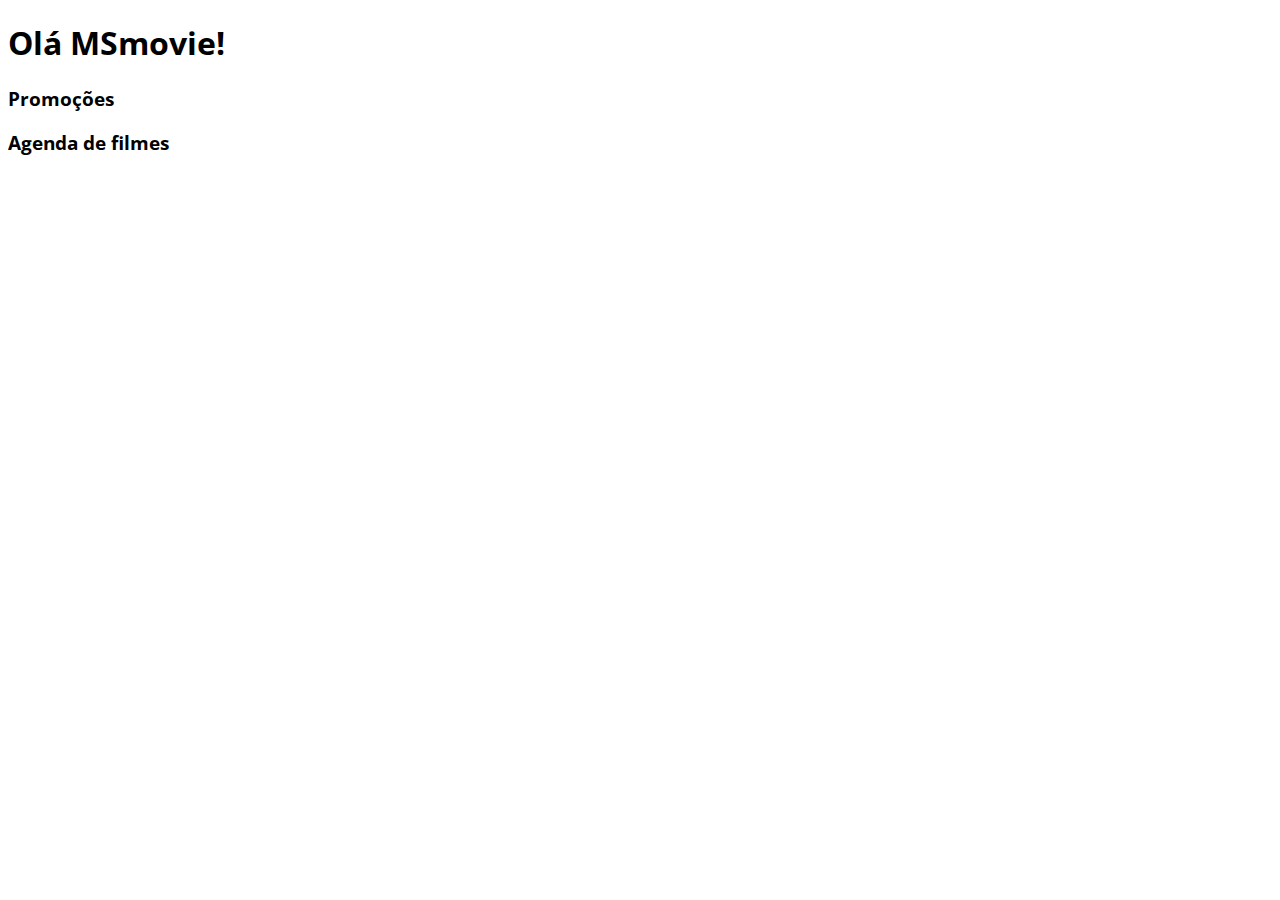
==== index.html @ 1ac2ece0 "Google Fonts" ====
<!DOCTYPE html>
<html lang="pt-BR">
    <head>
        <meta charset="UTF-8">
        <meta http-equiv="X-UA-Compatible" content="IE=edge">
        <meta name="viewport" content="width=device-width, initial-scale=1.0">
        <title>Document</title>

        <!--------------- Bootstrap --------------->
        <link href="https://cdn.jsdelivr.net/npm/bootstrap@5.1.3/dist/css/bootstrap.min.css" rel="stylesheet" integrity="sha384-1BmE4kWBq78iYhFldvKuhfTAU6auU8tT94WrHftjDbrCEXSU1oBoqyl2QvZ6jIW3" crossorigin="anonymous">



        <link rel="stylesheet" href="css/styles.css">

    </head>
    <body>
        <h1>Olá MSmovie!</h1>
        <h3>Promoções</h3>
        <h3>Agenda de filmes</h3>
    </body>
</html>
---- css/styles.css ----
@import url('https://fonts.googleapis.com/css2?family=Open+Sans:wght@300;400;700&display=swap');

* {
    font-family: 'Open Sans', sans-serif;
}
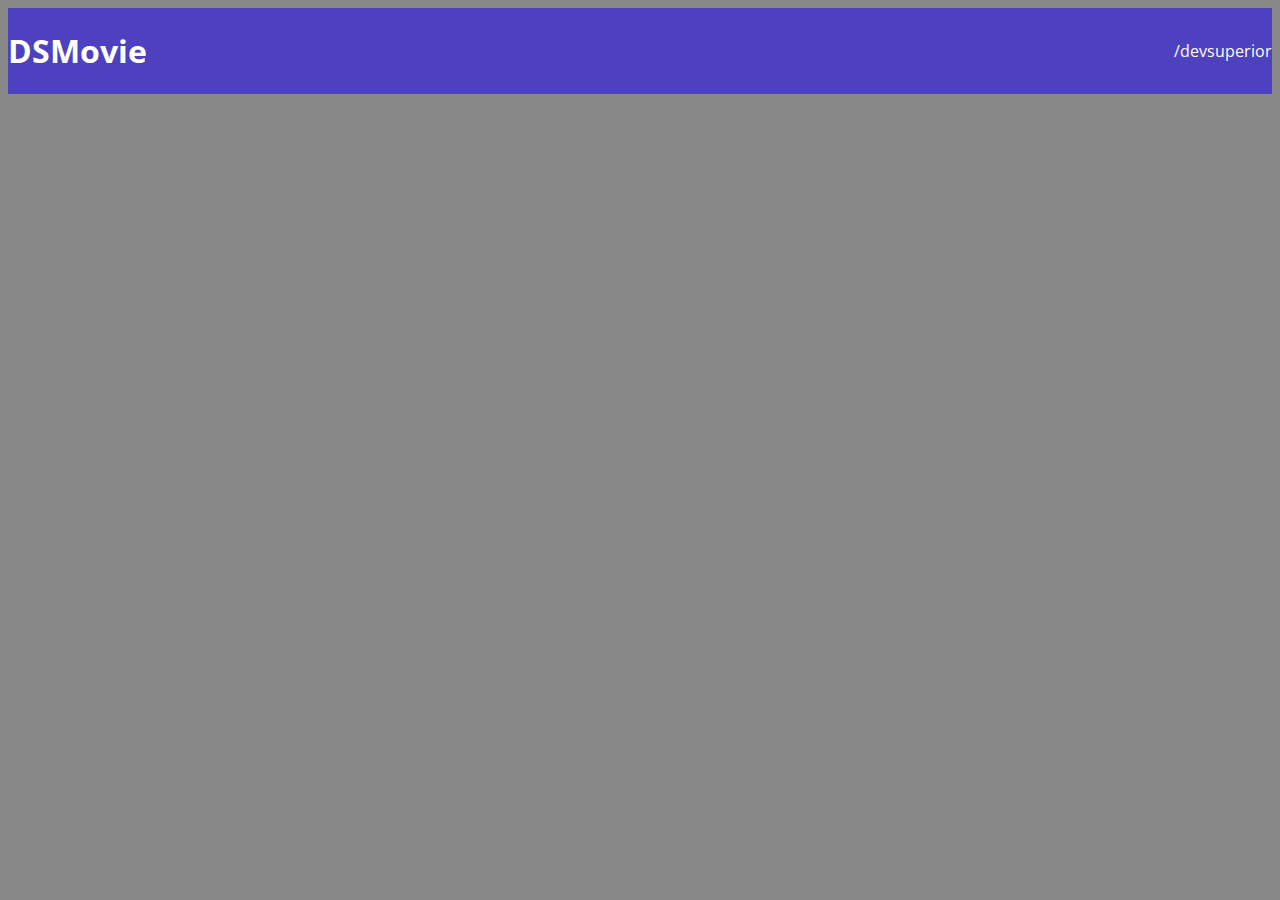
==== commit 525ca838: "PARTE SUPERIOR 1" ====
--- a/index.html
+++ b/index.html
@@ -15,8 +15,11 @@
 
     </head>
     <body>
-        <h1>Olá MSmovie!</h1>
-        <h3>Promoções</h3>
-        <h3>Agenda de filmes</h3>
+        <header>
+            <nav class="container">
+                <h1>DSMovie</h1>
+                <a href="https://github.com/devsuperior">/devsuperior</a>
+            </nav>
+        </header>
     </body>
 </html>--- a/css/styles.css
+++ b/css/styles.css
@@ -1,5 +1,26 @@
 @import url('https://fonts.googleapis.com/css2?family=Open+Sans:wght@300;400;700&display=swap');
 
 * {
+    box-sizing: border-box;
     font-family: 'Open Sans', sans-serif;
+}
+
+html, body {
+    background-color: #888;
+}
+
+header {
+    background-color: #4D41C0;
+    color: #FFF;
+}
+
+nav {
+    display: flex;
+    align-items: center;
+    justify-content: space-between;
+}
+
+a, a:hover {
+    text-decoration: none;
+    color: unset;
 }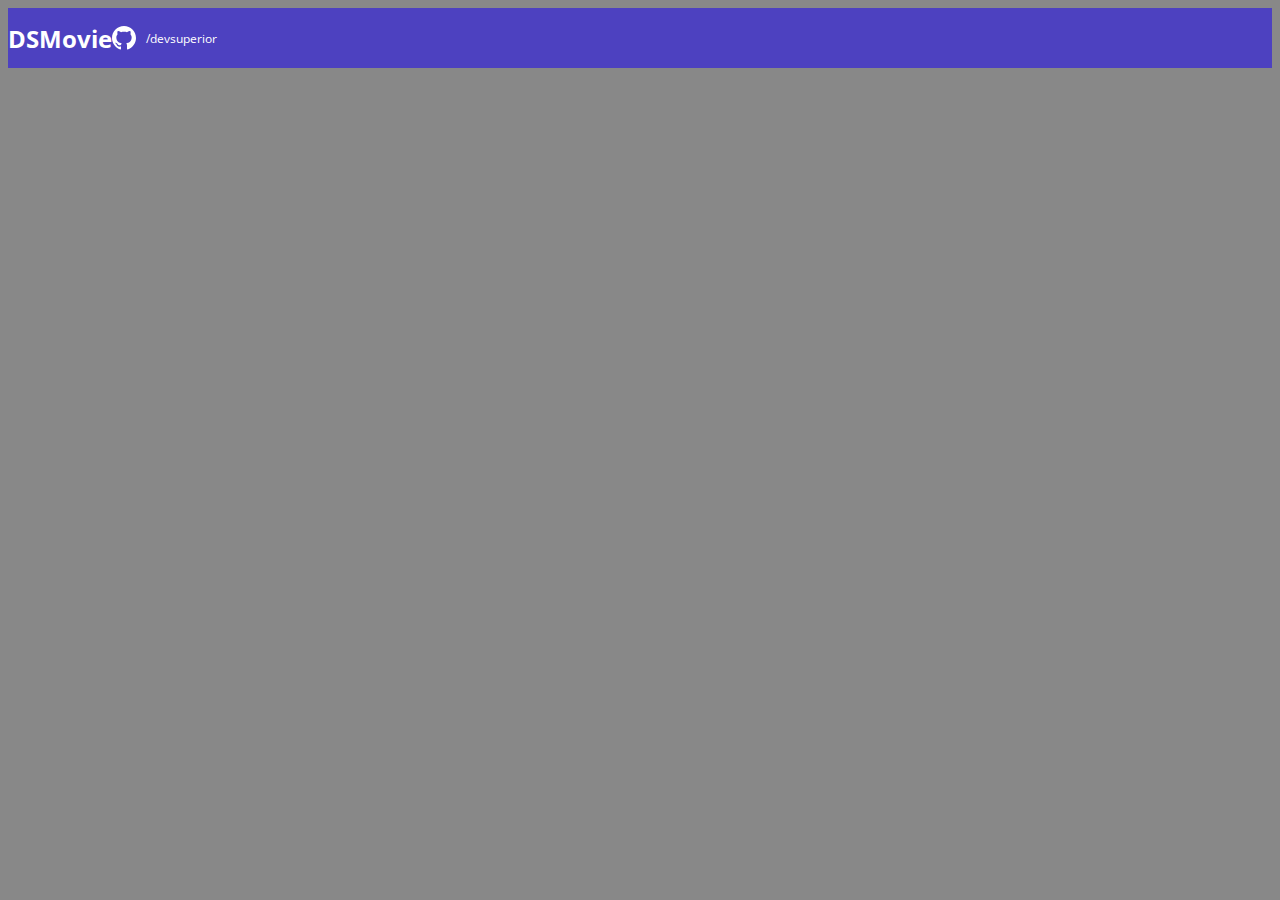
==== commit b16c0220: "Barra superior 2" ====
--- a/index.html
+++ b/index.html
@@ -1,25 +1,32 @@
 <!DOCTYPE html>
 <html lang="pt-BR">
-    <head>
-        <meta charset="UTF-8">
-        <meta http-equiv="X-UA-Compatible" content="IE=edge">
-        <meta name="viewport" content="width=device-width, initial-scale=1.0">
-        <title>Document</title>
 
-        <!--------------- Bootstrap --------------->
-        <link href="https://cdn.jsdelivr.net/npm/bootstrap@5.1.3/dist/css/bootstrap.min.css" rel="stylesheet" integrity="sha384-1BmE4kWBq78iYhFldvKuhfTAU6auU8tT94WrHftjDbrCEXSU1oBoqyl2QvZ6jIW3" crossorigin="anonymous">
+<head>
+    <meta charset="UTF-8">
+    <meta http-equiv="X-UA-Compatible" content="IE=edge">
+    <meta name="viewport" content="width=device-width, initial-scale=1.0">
+    <title>Document</title>
+
+    <!--------------- Bootstrap --------------->
+    <link href="https://cdn.jsdelivr.net/npm/bootstrap@5.1.3/dist/css/bootstrap.min.css" rel="stylesheet"
+        integrity="sha384-1BmE4kWBq78iYhFldvKuhfTAU6auU8tT94WrHftjDbrCEXSU1oBoqyl2QvZ6jIW3" crossorigin="anonymous">
 
 
 
-        <link rel="stylesheet" href="css/styles.css">
+    <link rel="stylesheet" href="css/styles.css">
 
-    </head>
-    <body>
-        <header>
-            <nav class="container">
-                <h1>DSMovie</h1>
+</head>
+
+<body>
+    <header>
+        <nav class="container">
+            <h1>DSMovie</h1>
+            <div class="dsmovie-contact-container">
+                <img src="img/github.svg" alt="github">
                 <a href="https://github.com/devsuperior">/devsuperior</a>
-            </nav>
-        </header>
-    </body>
+            </div>
+        </nav>
+    </header>
+</body>
+
 </html>--- a/css/styles.css
+++ b/css/styles.css
@@ -1,17 +1,30 @@
 @import url('https://fonts.googleapis.com/css2?family=Open+Sans:wght@300;400;700&display=swap');
+
+:root {
+    --bg-gray: #888;
+    --color-primary: #4D41C0; 
+    --white: #FFF;
+}
 
 * {
     box-sizing: border-box;
     font-family: 'Open Sans', sans-serif;
 }
 
+h1, h2, h3, h4, h5, h6 {
+    margin: 0;
+}
+
 html, body {
-    background-color: #888;
+    background-color: var(--bg-gray);
 }
 
 header {
-    background-color: #4D41C0;
-    color: #FFF;
+    background-color: var(--color-primary);
+    color: var(--white);
+    height: 60px;
+    display: flex;
+    align-items: center;
 }
 
 nav {
@@ -20,7 +33,26 @@
     justify-content: space-between;
 }
 
+nav h1 {
+    font-size: 24px;
+    font-weight: 700;
+}
+
+nav a {
+    font-size: 12px;
+    font-weight: 400;
+}
+
 a, a:hover {
     text-decoration: none;
     color: unset;
+}
+
+.dsmovie-contact-container {
+    display: flex;
+    align-items: center;
+}
+
+.dsmovie-contact-container img {
+    margin-right: 10px;
 }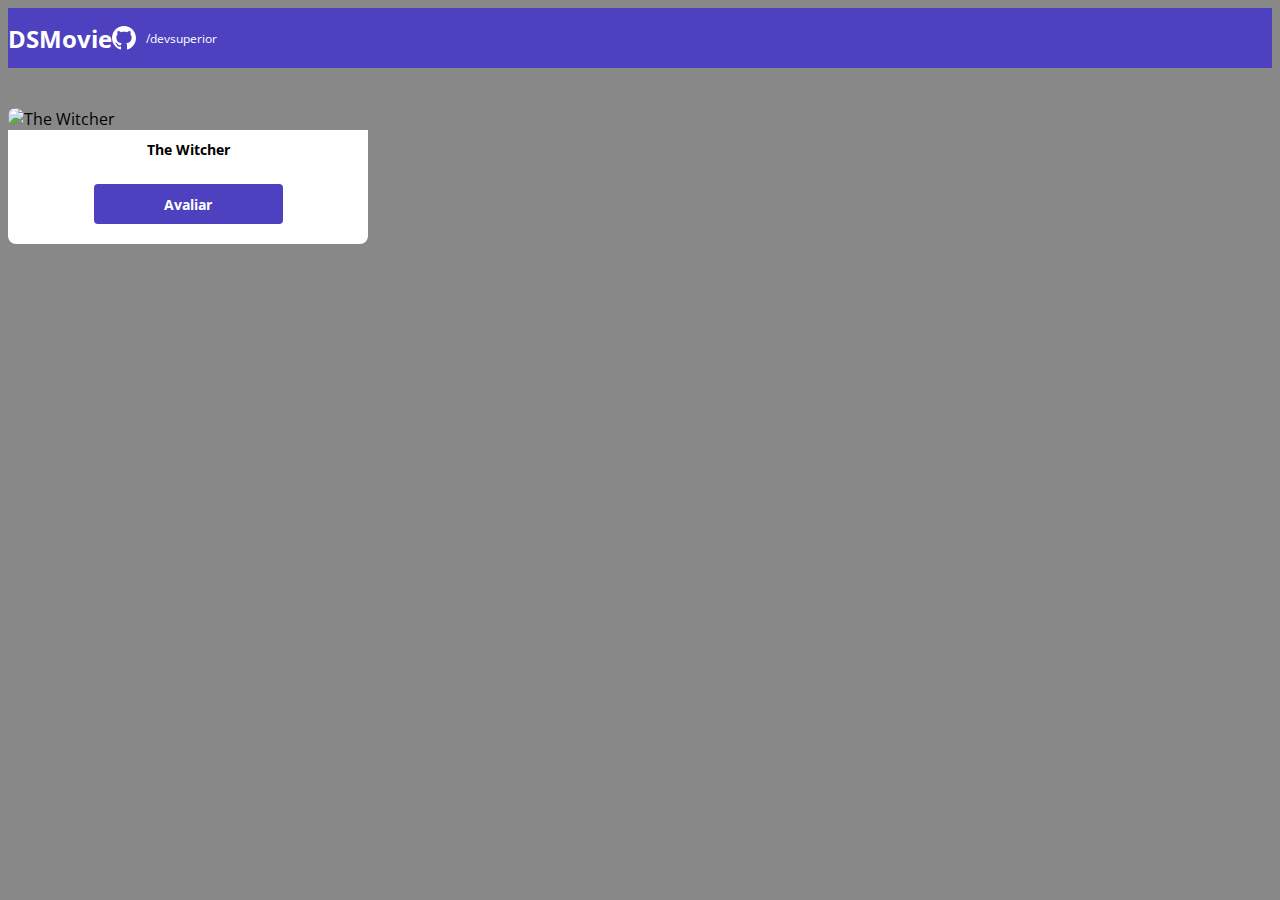
==== commit 5c808131: "Card de filme" ====
--- a/index.html
+++ b/index.html
@@ -27,6 +27,21 @@
             </div>
         </nav>
     </header>
+
+    <main>
+        <section id="dsmovie-card-list" class="container">
+
+
+            <div class="dsmovie-card">
+                <img src="https://www.themoviedb.org/t/p/w533_and_h300_bestv2/jBJWaqoSCiARWtfV0GlqHrcdidd.jpg" alt="The Witcher">
+                <div class="dsmovie-card-description">
+                    <h3>The Witcher</h3>
+                    <a class="dsmovie-btn" href="form.html">Avaliar</a>
+                </div>
+            </div>
+
+        </section>
+    </main>
 </body>
 
 </html>--- a/css/styles.css
+++ b/css/styles.css
@@ -2,6 +2,7 @@
 
 :root {
     --bg-gray: #888;
+    --text-gray: #4a4a4a;
     --color-primary: #4D41C0; 
     --white: #FFF;
 }
@@ -55,4 +56,52 @@
 
 .dsmovie-contact-container img {
     margin-right: 10px;
-}+}
+
+#dsmovie-card-list {
+    padding: 40px 0;
+}
+
+.dsmovie-card {
+    width: 360px;
+}
+
+.dsmovie-card img {
+    width: 100%;
+    border-radius: 8px 8px 0 0;
+}
+
+.dsmovie-card-description {
+    background-color: var(--white);
+    padding: 10px 0 20px 0;
+    display: flex;
+    flex-direction: column;
+    align-items: center;
+    border-radius: 0 0 8px 8px;
+}
+
+.dsmovie-card-description h3 {
+    font-size: 14px;
+    font-weight: 700px;
+    margin-bottom: 25px;
+}
+
+.dsmovie-btn, .dsmovie-btn:hover {
+    width: 189px;
+    height: 40px;
+    background-color: var(--color-primary);
+    color: var(--white);
+    font-size: 14px;
+    font-weight: 700;
+    display: flex;
+    align-items: center;
+    justify-content: center;
+    border-radius: 4px;
+}
+
+
+
+
+
+
+
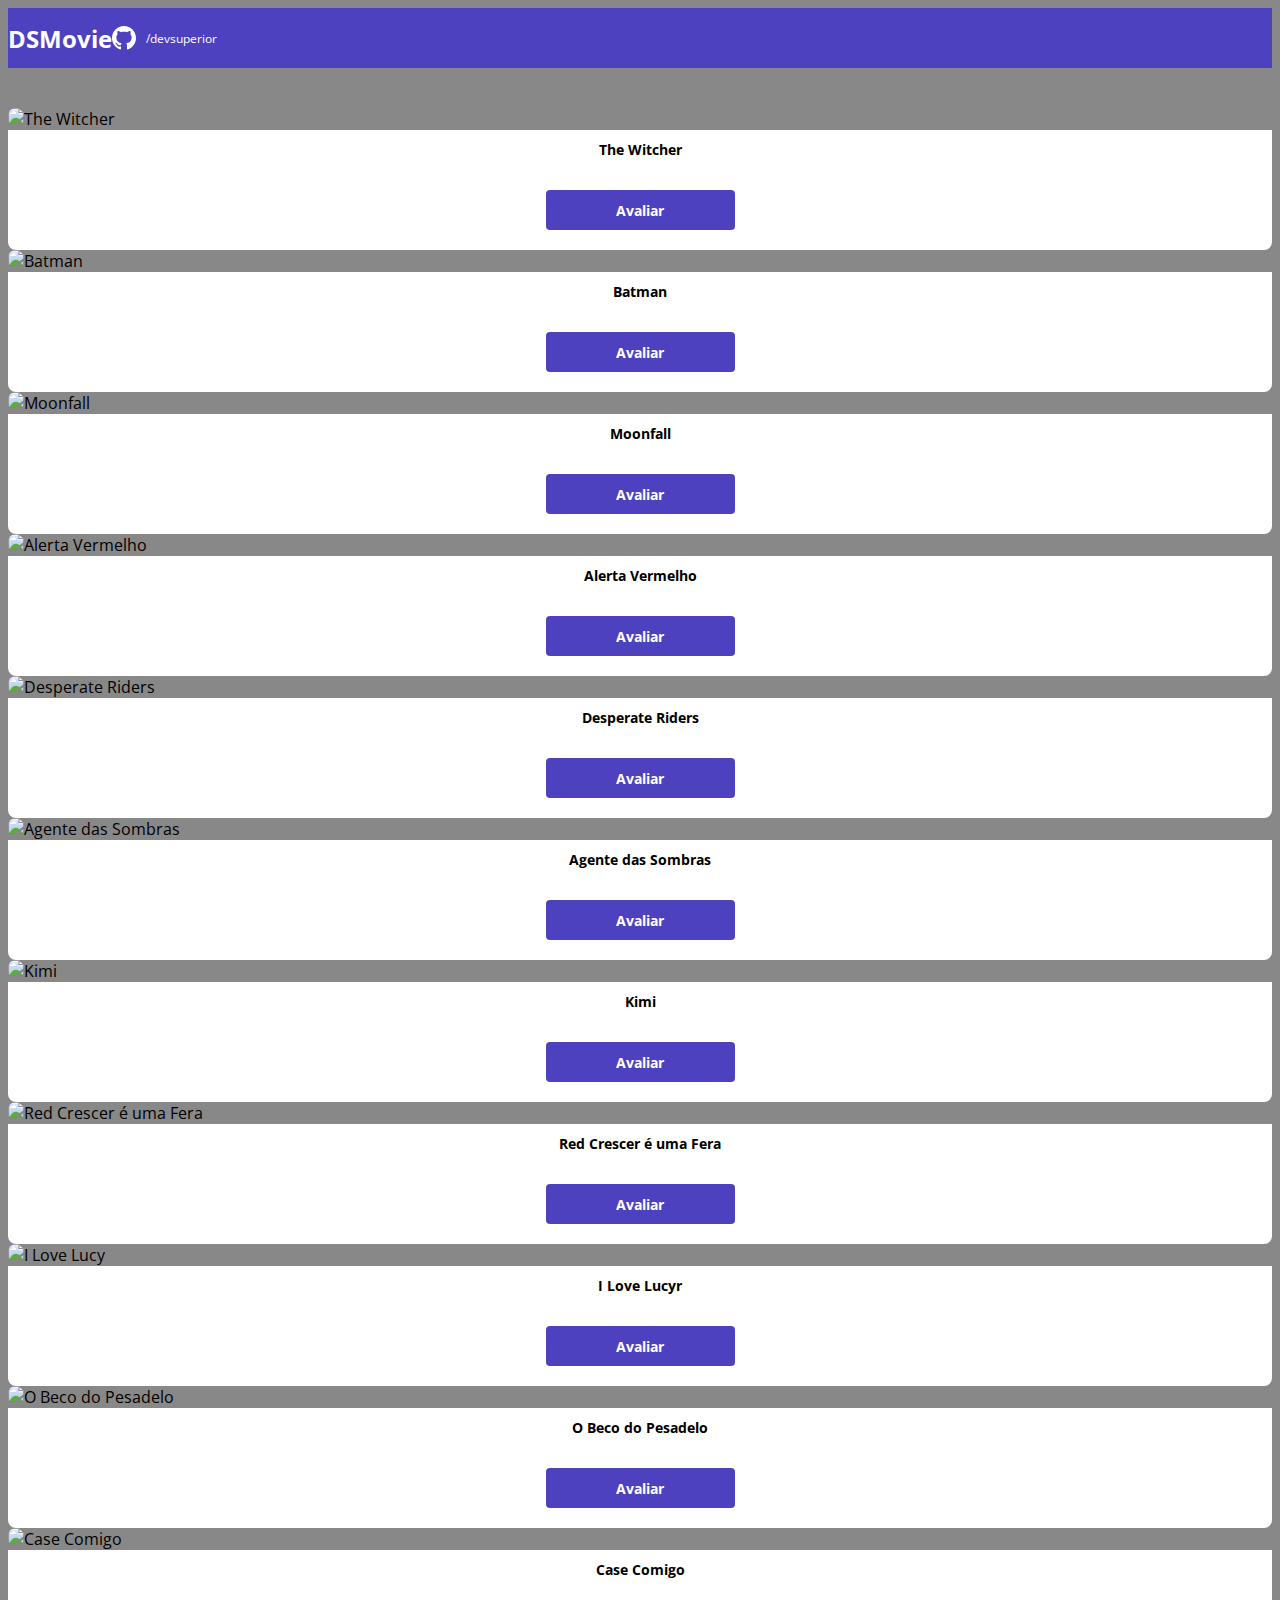
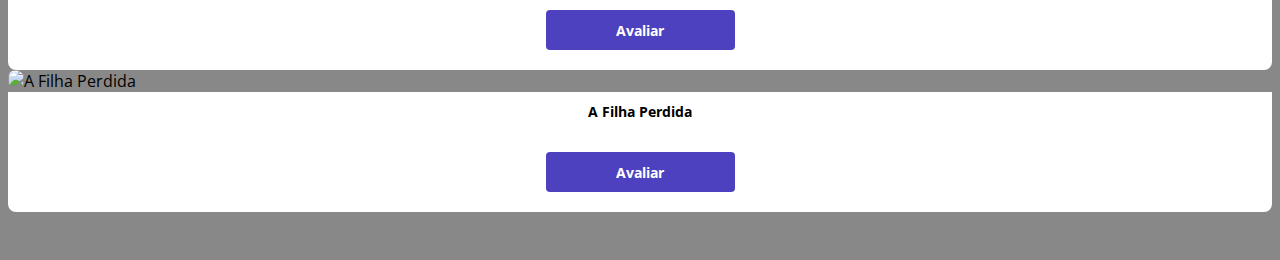
==== commit d886a799: "Listagem de cards" ====
--- a/index.html
+++ b/index.html
@@ -31,15 +31,128 @@
     <main>
         <section id="dsmovie-card-list" class="container">
 
+            <div class="row">
 
-            <div class="dsmovie-card">
-                <img src="https://www.themoviedb.org/t/p/w533_and_h300_bestv2/jBJWaqoSCiARWtfV0GlqHrcdidd.jpg" alt="The Witcher">
-                <div class="dsmovie-card-description">
-                    <h3>The Witcher</h3>
-                    <a class="dsmovie-btn" href="form.html">Avaliar</a>
+                <div class="col-sm-6 col-lg-4 col-xl-3 mb-3">
+                    <div class="dsmovie-card">
+                        <img src="https://www.themoviedb.org/t/p/w533_and_h300_bestv2/jBJWaqoSCiARWtfV0GlqHrcdidd.jpg" alt="The Witcher">
+                        <div class="dsmovie-card-description">
+                            <h3>The Witcher</h3>
+                            <a class="dsmovie-btn" href="form.html">Avaliar</a>
+                        </div>
+                    </div>
+                </div>
+
+                <div class="col-sm-6 col-lg-4 col-xl-3 mb-3">
+                    <div class="dsmovie-card">
+                        <img src="https://www.themoviedb.org/t/p/w533_and_h300_bestv2/5P8SmMzSNYikXpxil6BYzJ16611.jpg" alt="Batman">
+                        <div class="dsmovie-card-description">
+                            <h3>Batman</h3>
+                            <a class="dsmovie-btn" href="form.html">Avaliar</a>
+                        </div>
+                    </div>
+                </div>
+
+                <div class="col-sm-6 col-lg-4 col-xl-3 mb-3"> 
+                    <div class="dsmovie-card">
+                        <img src="https://www.themoviedb.org/t/p/w533_and_h300_bestv2/ejgC2lEmuGXiP0A1LvwNezUjNmt.jpg" alt="Moonfall">
+                        <div class="dsmovie-card-description">
+                            <h3>Moonfall</h3>
+                            <a class="dsmovie-btn" href="form.html">Avaliar</a>
+                        </div>
+                    </div>
+                </div>
+
+                <div class="col-sm-6 col-lg-4 col-xl-3 mb-3">
+                    <div class="dsmovie-card">
+                        <img src="https://www.themoviedb.org/t/p/w533_and_h300_bestv2/dK12GIdhGP6NPGFssK2Fh265jyr.jpg" alt="Alerta Vermelho">
+                        <div class="dsmovie-card-description">
+                            <h3>Alerta Vermelho</h3>
+                            <a class="dsmovie-btn" href="form.html">Avaliar</a>
+                        </div>
+                    </div>
+                </div>
+
+                <div class="col-sm-6 col-lg-4 col-xl-3 mb-3">
+                    <div class="dsmovie-card">
+                        <img src="https://www.themoviedb.org/t/p/w533_and_h300_bestv2/i5dUmY2xRzgkmjHJYKNj8kPX1Xx.jpg" alt="Desperate Riders">
+                        <div class="dsmovie-card-description">
+                            <h3>Desperate Riders</h3>
+                            <a class="dsmovie-btn" href="form.html">Avaliar</a>
+                        </div>
+                    </div>
+                </div>
+
+                <div class="col-sm-6 col-lg-4 col-xl-3 mb-3">
+                    <div class="dsmovie-card">
+                        <img src="https://www.themoviedb.org/t/p/w533_and_h300_bestv2/2hGjmgZrS1nlsEl5PZorn7EsmzH.jpg" alt="Agente das Sombras">
+                        <div class="dsmovie-card-description">
+                            <h3>Agente das Sombras</h3>
+                            <a class="dsmovie-btn" href="form.html">Avaliar</a>
+                        </div>
+                    </div>
+                </div>
+
+                <div class="col-sm-6 col-lg-4 col-xl-3 mb-3">
+                    <div class="dsmovie-card">
+                        <img src="https://www.themoviedb.org/t/p/w533_and_h300_bestv2/mruT954ve6P1zquaRs6XG0hA5k9.jpg" alt="Kimi">
+                        <div class="dsmovie-card-description">
+                            <h3>Kimi</h3>
+                            <a class="dsmovie-btn" href="form.html">Avaliar</a>
+                        </div>
+                    </div>
+                </div>
+
+                <div class="col-sm-6 col-lg-4 col-xl-3 mb-3">
+                    <div class="dsmovie-card">
+                        <img src="https://www.themoviedb.org/t/p/w533_and_h300_bestv2/fOy2Jurz9k6RnJnMUMRDAgBwru2.jpg" alt="Red Crescer é uma Fera">
+                        <div class="dsmovie-card-description">
+                            <h3>Red Crescer é uma Fera</h3>
+                            <a class="dsmovie-btn" href="form.html">Avaliar</a>
+                        </div>
+                    </div>
+                </div>
+
+                <div class="col-sm-6 col-lg-4 col-xl-3 mb-3">
+                    <div class="dsmovie-card">
+                        <img src="https://www.themoviedb.org/t/p/w533_and_h300_bestv2/4wfA61Mi6E8GncUn8ze4w0jz0Za.jpg" alt="I Love Lucy">
+                        <div class="dsmovie-card-description">
+                            <h3>I Love Lucyr</h3>
+                            <a class="dsmovie-btn" href="form.html">Avaliar</a>
+                        </div>
+                    </div>
+                </div>
+
+                <div class="col-sm-6 col-lg-4 col-xl-3 mb-3">
+                    <div class="dsmovie-card">
+                        <img src="https://www.themoviedb.org/t/p/w533_and_h300_bestv2/g0YNGpmlXsgHfhGnJz3c5uyzZ1B.jpg" alt="O Beco do Pesadelo">
+                        <div class="dsmovie-card-description">
+                            <h3>O Beco do Pesadelo</h3>
+                            <a class="dsmovie-btn" href="form.html">Avaliar</a>
+                        </div>
+                    </div>
+                </div>
+
+                <div class="col-sm-6 col-lg-4 col-xl-3 mb-3">
+                    <div class="dsmovie-card">
+                        <img src="https://www.themoviedb.org/t/p/w533_and_h300_bestv2/ilty8eu65u6vCJpyMva9ele8Qtm.jpg" alt="Case Comigo">
+                        <div class="dsmovie-card-description">
+                            <h3>Case Comigo</h3>
+                            <a class="dsmovie-btn" href="form.html">Avaliar</a>
+                        </div>
+                    </div>
+                </div>
+
+                <div class="col-sm-6 col-lg-4 col-xl-3 mb-3">
+                    <div class="dsmovie-card">
+                        <img src="https://www.themoviedb.org/t/p/w533_and_h300_bestv2/6jRHaYJyje5RNS3L353udrPU3ME.jpg" alt="A Filha Perdida">
+                        <div class="dsmovie-card-description">
+                            <h3>A Filha Perdida</h3>
+                            <a class="dsmovie-btn" href="form.html">Avaliar</a>
+                        </div>
+                    </div>
                 </div>
             </div>
-
         </section>
     </main>
 </body>
--- a/css/styles.css
+++ b/css/styles.css
@@ -63,7 +63,7 @@
 }
 
 .dsmovie-card {
-    width: 360px;
+    width: 100%;
 }
 
 .dsmovie-card img {
@@ -73,17 +73,20 @@
 
 .dsmovie-card-description {
     background-color: var(--white);
-    padding: 10px 0 20px 0;
+    padding: 10px 20px 20px 20px;
     display: flex;
     flex-direction: column;
     align-items: center;
+    justify-content: space-between;
     border-radius: 0 0 8px 8px;
+    min-height: 120px;
 }
 
 .dsmovie-card-description h3 {
     font-size: 14px;
     font-weight: 700px;
     margin-bottom: 25px;
+    text-align: center;
 }
 
 .dsmovie-btn, .dsmovie-btn:hover {
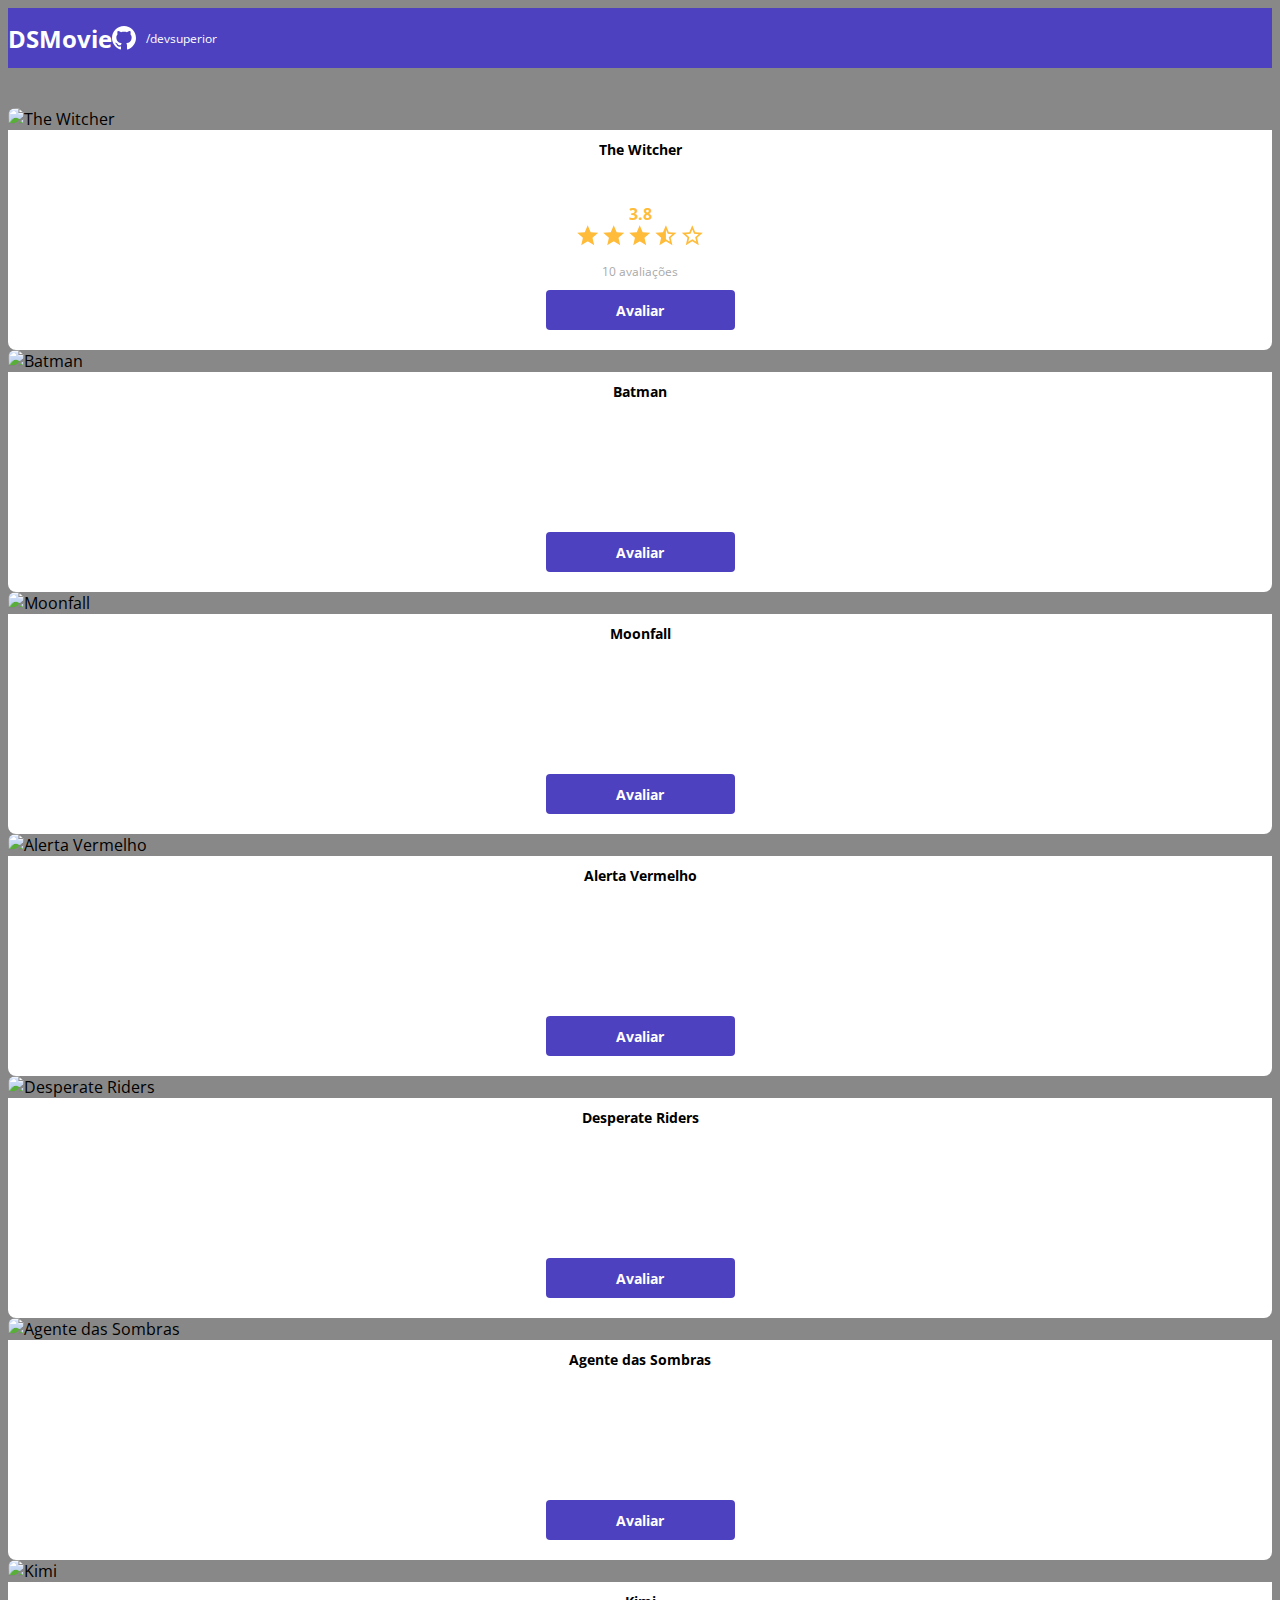
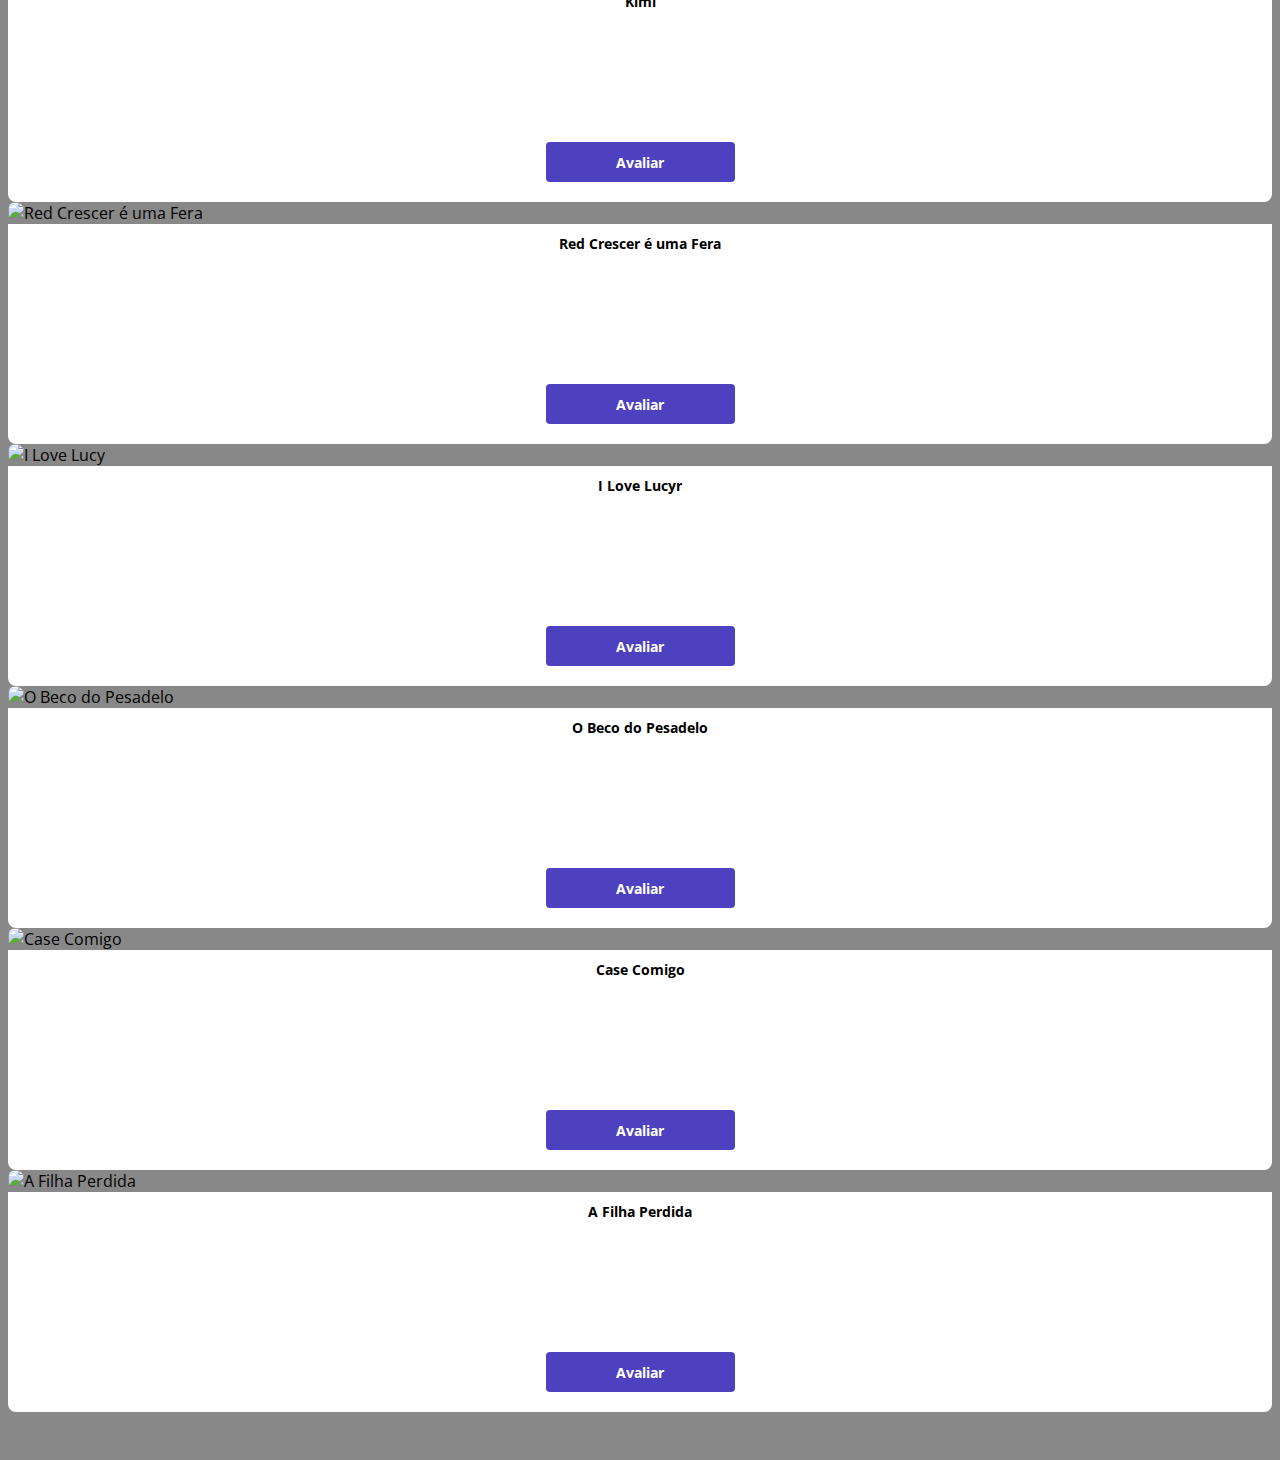
==== commit c7300a6c: "Avaliação com estrelas" ====
--- a/index.html
+++ b/index.html
@@ -38,7 +38,20 @@
                         <img src="https://www.themoviedb.org/t/p/w533_and_h300_bestv2/jBJWaqoSCiARWtfV0GlqHrcdidd.jpg" alt="The Witcher">
                         <div class="dsmovie-card-description">
                             <h3>The Witcher</h3>
-                            <a class="dsmovie-btn" href="form.html">Avaliar</a>
+                            <div class="dsmovie-card-description-bottom">
+                                <h4>3.8</h4>
+                                <div>
+                                    <img src="img/star-full.svg" alt="star">
+                                    <img src="img/star-full.svg" alt="Star">
+                                    <img src="img/star-full.svg" alt="Star">
+                                    <img src="img/star-half.svg" alt="Star">
+                                    <img src="img/star-empty.svg" alt="Star">
+                                </div>
+                                <p>10 avaliações</p>
+                                <a class="dsmovie-btn" href="form.html">Avaliar</a>
+
+                            </div>
+                            
                         </div>
                     </div>
                 </div>
--- a/css/styles.css
+++ b/css/styles.css
@@ -5,6 +5,8 @@
     --text-gray: #4a4a4a;
     --color-primary: #4D41C0; 
     --white: #FFF;
+    --text-light-gray: #aaa;
+    --star-yellow: #FFBB3A;
 }
 
 * {
@@ -79,7 +81,7 @@
     align-items: center;
     justify-content: space-between;
     border-radius: 0 0 8px 8px;
-    min-height: 120px;
+    height: 220px;
 }
 
 .dsmovie-card-description h3 {
@@ -87,6 +89,30 @@
     font-weight: 700px;
     margin-bottom: 25px;
     text-align: center;
+}
+
+.dsmovie-card-description-bottom {
+    display: flex;
+    flex-direction: column;
+    align-items: center;
+}
+
+.dsmovie-card-description-bottom h4 {
+    font-size: 16px;
+    font-weight: 700;
+    color: var(--star-yellow);
+}
+
+.dsmovie-card-description-bottom img {
+    width: 22px;
+}
+
+.dsmovie-card-description-bottom p {
+    font-size: 12px; 
+    font-weight: 400;
+    color: var(--text-light-gray);
+    margin-bottom: 10px;
+
 }
 
 .dsmovie-btn, .dsmovie-btn:hover {
@@ -100,6 +126,48 @@
     align-items: center;
     justify-content: center;
     border-radius: 4px;
+    border: 0;
+}
+
+.dsmovie-form-container {
+    padding: 40px 0;
+    max-width: 480px;
+}
+
+.dsmovie-form-description {
+    background-color: var(--white);
+    padding: 20px;
+    display: flex;
+    flex-direction: column;
+    align-items: center;
+    border-radius: 0 0 8px 8px;
+}
+
+.dsmovie-form {
+    width: 100%;
+}
+
+.dsmovie-form-description h3 {
+    font-size: 13px;
+    font-weight: 700;
+    margin-bottom: 20px;
+}
+
+.dsmovie-form-group {
+    margin-bottom: 20px;
+}
+
+.dsmovie-form-group label {
+    font-size: 12px;
+    color: var(--bg-gray);
+}
+
+.dsmovie-form-btn-container {
+    height: 100px;
+    display: flex;
+    flex-direction: column;
+    align-items: center;
+    justify-content: space-between;
 }
 
 
@@ -108,3 +176,4 @@
 
 
 
+
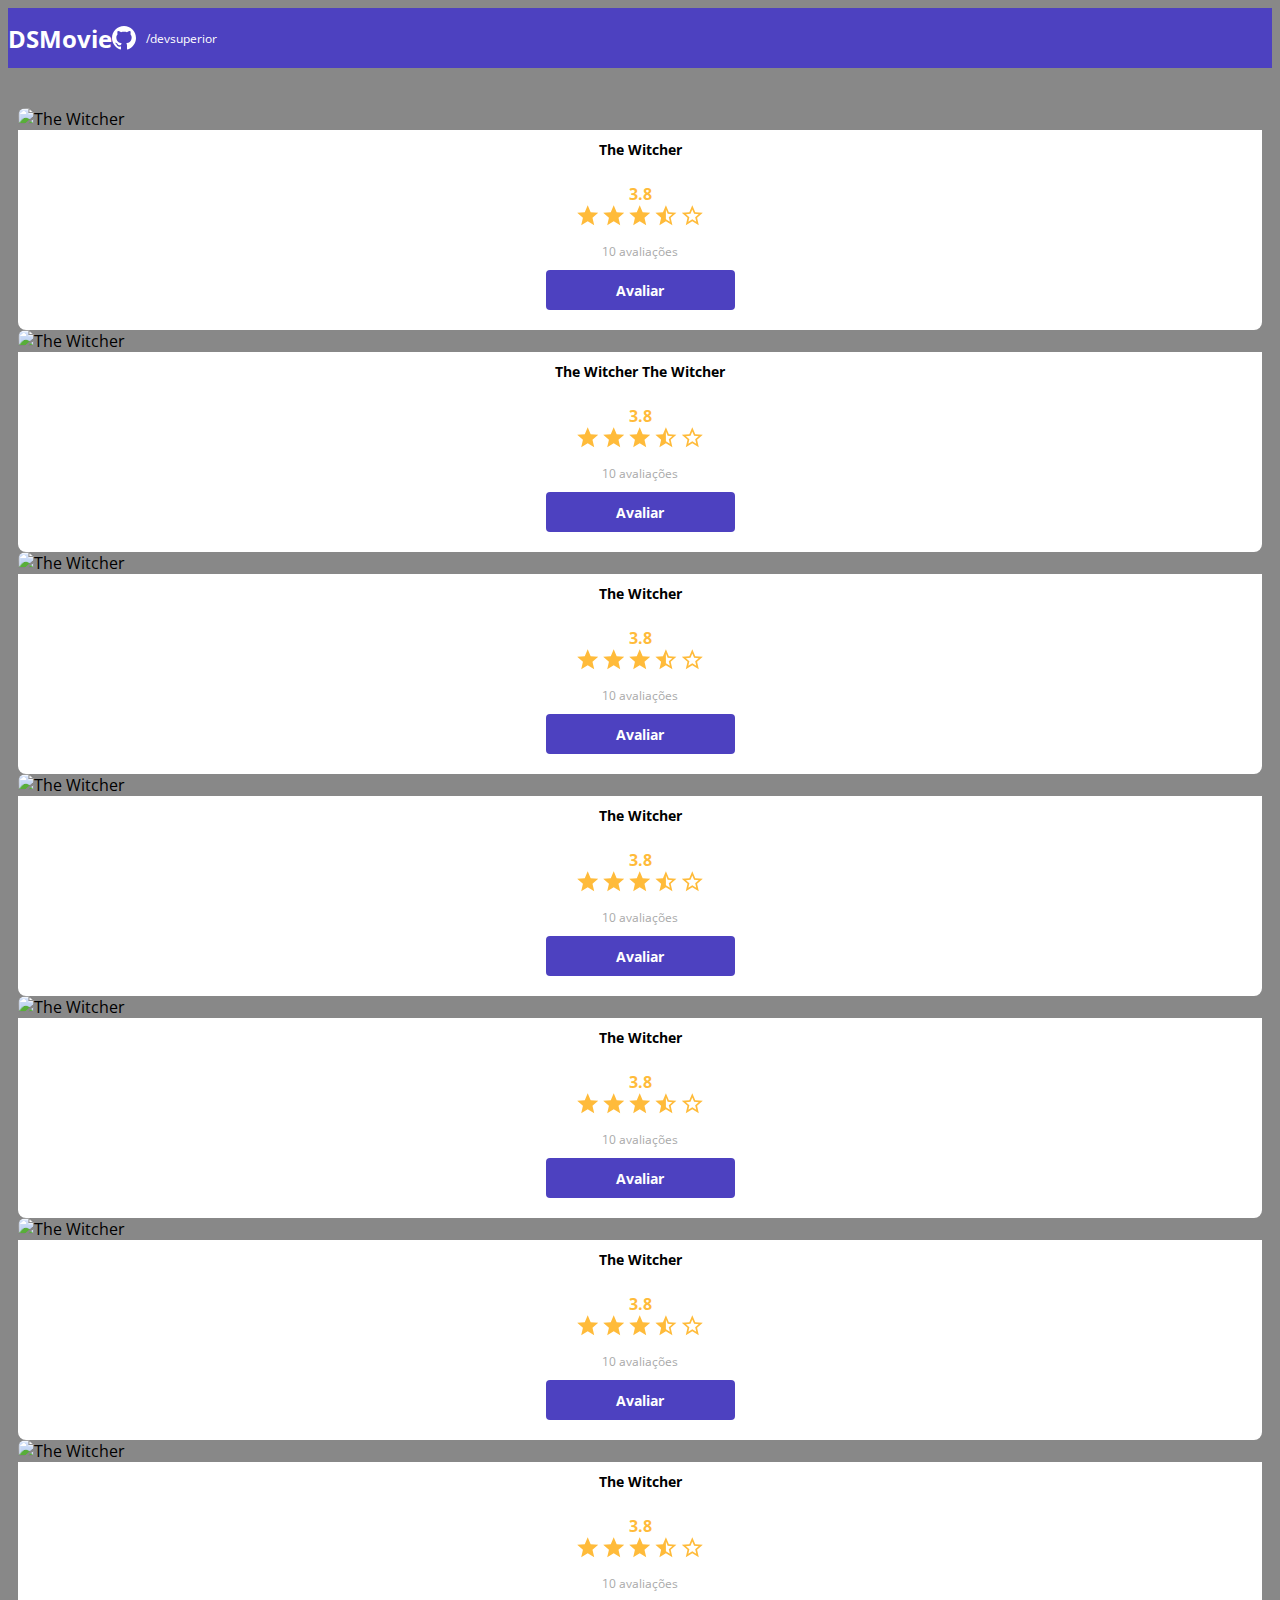
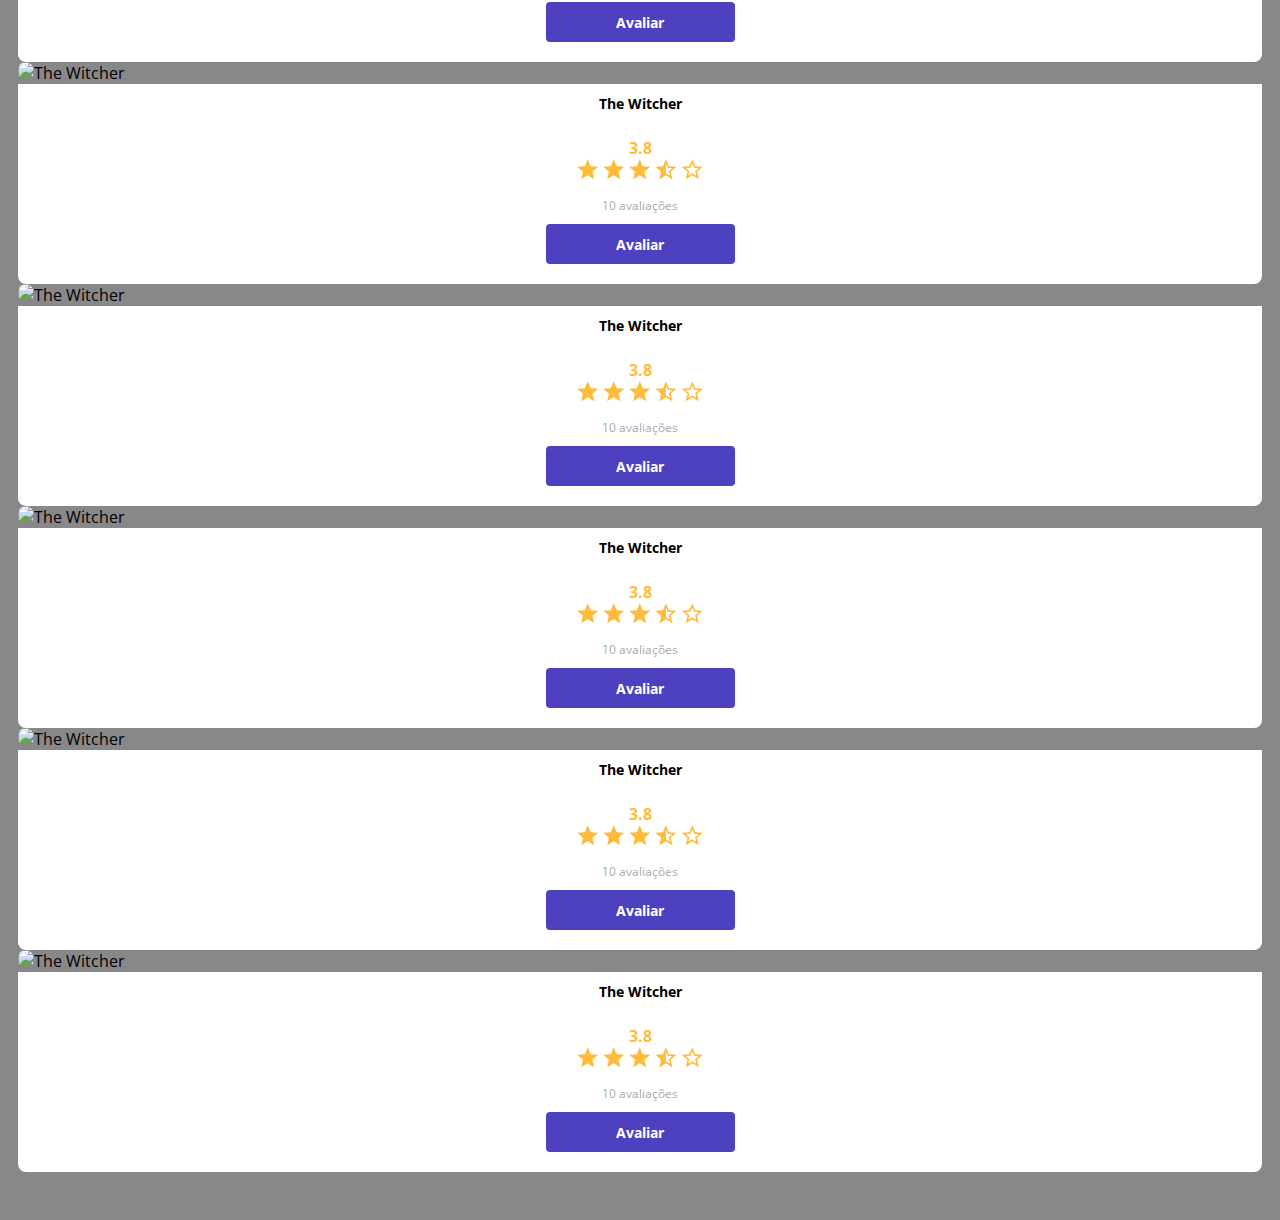
==== commit b5df59f7: "Polimento da listagem" ====
--- a/index.html
+++ b/index.html
@@ -49,125 +49,250 @@
                                 </div>
                                 <p>10 avaliações</p>
                                 <a class="dsmovie-btn" href="form.html">Avaliar</a>
-
-                            </div>
-                            
-                        </div>
-                    </div>
-                </div>
-
-                <div class="col-sm-6 col-lg-4 col-xl-3 mb-3">
-                    <div class="dsmovie-card">
-                        <img src="https://www.themoviedb.org/t/p/w533_and_h300_bestv2/5P8SmMzSNYikXpxil6BYzJ16611.jpg" alt="Batman">
-                        <div class="dsmovie-card-description">
-                            <h3>Batman</h3>
-                            <a class="dsmovie-btn" href="form.html">Avaliar</a>
-                        </div>
-                    </div>
-                </div>
-
-                <div class="col-sm-6 col-lg-4 col-xl-3 mb-3"> 
-                    <div class="dsmovie-card">
-                        <img src="https://www.themoviedb.org/t/p/w533_and_h300_bestv2/ejgC2lEmuGXiP0A1LvwNezUjNmt.jpg" alt="Moonfall">
-                        <div class="dsmovie-card-description">
-                            <h3>Moonfall</h3>
-                            <a class="dsmovie-btn" href="form.html">Avaliar</a>
-                        </div>
-                    </div>
-                </div>
-
-                <div class="col-sm-6 col-lg-4 col-xl-3 mb-3">
-                    <div class="dsmovie-card">
-                        <img src="https://www.themoviedb.org/t/p/w533_and_h300_bestv2/dK12GIdhGP6NPGFssK2Fh265jyr.jpg" alt="Alerta Vermelho">
-                        <div class="dsmovie-card-description">
-                            <h3>Alerta Vermelho</h3>
-                            <a class="dsmovie-btn" href="form.html">Avaliar</a>
-                        </div>
-                    </div>
-                </div>
-
-                <div class="col-sm-6 col-lg-4 col-xl-3 mb-3">
-                    <div class="dsmovie-card">
-                        <img src="https://www.themoviedb.org/t/p/w533_and_h300_bestv2/i5dUmY2xRzgkmjHJYKNj8kPX1Xx.jpg" alt="Desperate Riders">
-                        <div class="dsmovie-card-description">
-                            <h3>Desperate Riders</h3>
-                            <a class="dsmovie-btn" href="form.html">Avaliar</a>
-                        </div>
-                    </div>
-                </div>
-
-                <div class="col-sm-6 col-lg-4 col-xl-3 mb-3">
-                    <div class="dsmovie-card">
-                        <img src="https://www.themoviedb.org/t/p/w533_and_h300_bestv2/2hGjmgZrS1nlsEl5PZorn7EsmzH.jpg" alt="Agente das Sombras">
-                        <div class="dsmovie-card-description">
-                            <h3>Agente das Sombras</h3>
-                            <a class="dsmovie-btn" href="form.html">Avaliar</a>
-                        </div>
-                    </div>
-                </div>
-
-                <div class="col-sm-6 col-lg-4 col-xl-3 mb-3">
-                    <div class="dsmovie-card">
-                        <img src="https://www.themoviedb.org/t/p/w533_and_h300_bestv2/mruT954ve6P1zquaRs6XG0hA5k9.jpg" alt="Kimi">
-                        <div class="dsmovie-card-description">
-                            <h3>Kimi</h3>
-                            <a class="dsmovie-btn" href="form.html">Avaliar</a>
-                        </div>
-                    </div>
-                </div>
-
-                <div class="col-sm-6 col-lg-4 col-xl-3 mb-3">
-                    <div class="dsmovie-card">
-                        <img src="https://www.themoviedb.org/t/p/w533_and_h300_bestv2/fOy2Jurz9k6RnJnMUMRDAgBwru2.jpg" alt="Red Crescer é uma Fera">
-                        <div class="dsmovie-card-description">
-                            <h3>Red Crescer é uma Fera</h3>
-                            <a class="dsmovie-btn" href="form.html">Avaliar</a>
-                        </div>
-                    </div>
-                </div>
-
-                <div class="col-sm-6 col-lg-4 col-xl-3 mb-3">
-                    <div class="dsmovie-card">
-                        <img src="https://www.themoviedb.org/t/p/w533_and_h300_bestv2/4wfA61Mi6E8GncUn8ze4w0jz0Za.jpg" alt="I Love Lucy">
-                        <div class="dsmovie-card-description">
-                            <h3>I Love Lucyr</h3>
-                            <a class="dsmovie-btn" href="form.html">Avaliar</a>
-                        </div>
-                    </div>
-                </div>
-
-                <div class="col-sm-6 col-lg-4 col-xl-3 mb-3">
-                    <div class="dsmovie-card">
-                        <img src="https://www.themoviedb.org/t/p/w533_and_h300_bestv2/g0YNGpmlXsgHfhGnJz3c5uyzZ1B.jpg" alt="O Beco do Pesadelo">
-                        <div class="dsmovie-card-description">
-                            <h3>O Beco do Pesadelo</h3>
-                            <a class="dsmovie-btn" href="form.html">Avaliar</a>
-                        </div>
-                    </div>
-                </div>
-
-                <div class="col-sm-6 col-lg-4 col-xl-3 mb-3">
-                    <div class="dsmovie-card">
-                        <img src="https://www.themoviedb.org/t/p/w533_and_h300_bestv2/ilty8eu65u6vCJpyMva9ele8Qtm.jpg" alt="Case Comigo">
-                        <div class="dsmovie-card-description">
-                            <h3>Case Comigo</h3>
-                            <a class="dsmovie-btn" href="form.html">Avaliar</a>
-                        </div>
-                    </div>
-                </div>
-
-                <div class="col-sm-6 col-lg-4 col-xl-3 mb-3">
-                    <div class="dsmovie-card">
-                        <img src="https://www.themoviedb.org/t/p/w533_and_h300_bestv2/6jRHaYJyje5RNS3L353udrPU3ME.jpg" alt="A Filha Perdida">
-                        <div class="dsmovie-card-description">
-                            <h3>A Filha Perdida</h3>
-                            <a class="dsmovie-btn" href="form.html">Avaliar</a>
-                        </div>
-                    </div>
-                </div>
+                            </div>
+                        </div>
+                    </div>
+                </div>
+
+                <div class="col-sm-6 col-lg-4 col-xl-3 mb-3">
+                    <div class="dsmovie-card">
+                        <img src="https://www.themoviedb.org/t/p/w533_and_h300_bestv2/jBJWaqoSCiARWtfV0GlqHrcdidd.jpg" alt="The Witcher">
+                        <div class="dsmovie-card-description">
+                            <h3>The Witcher The Witcher</h3>
+                            <div class="dsmovie-card-description-bottom">
+                                <h4>3.8</h4>
+                                <div>
+                                    <img src="img/star-full.svg" alt="star">
+                                    <img src="img/star-full.svg" alt="Star">
+                                    <img src="img/star-full.svg" alt="Star">
+                                    <img src="img/star-half.svg" alt="Star">
+                                    <img src="img/star-empty.svg" alt="Star">
+                                </div>
+                                <p>10 avaliações</p>
+                                <a class="dsmovie-btn" href="form.html">Avaliar</a>
+                            </div>
+                        </div>
+                    </div>
+                </div>
+
+                <div class="col-sm-6 col-lg-4 col-xl-3 mb-3">
+                    <div class="dsmovie-card">
+                        <img src="https://www.themoviedb.org/t/p/w533_and_h300_bestv2/jBJWaqoSCiARWtfV0GlqHrcdidd.jpg" alt="The Witcher">
+                        <div class="dsmovie-card-description">
+                            <h3>The Witcher</h3>
+                            <div class="dsmovie-card-description-bottom">
+                                <h4>3.8</h4>
+                                <div>
+                                    <img src="img/star-full.svg" alt="star">
+                                    <img src="img/star-full.svg" alt="Star">
+                                    <img src="img/star-full.svg" alt="Star">
+                                    <img src="img/star-half.svg" alt="Star">
+                                    <img src="img/star-empty.svg" alt="Star">
+                                </div>
+                                <p>10 avaliações</p>
+                                <a class="dsmovie-btn" href="form.html">Avaliar</a>
+                            </div>
+                        </div>
+                    </div>
+                </div>
+
+                <div class="col-sm-6 col-lg-4 col-xl-3 mb-3">
+                    <div class="dsmovie-card">
+                        <img src="https://www.themoviedb.org/t/p/w533_and_h300_bestv2/jBJWaqoSCiARWtfV0GlqHrcdidd.jpg" alt="The Witcher">
+                        <div class="dsmovie-card-description">
+                            <h3>The Witcher</h3>
+                            <div class="dsmovie-card-description-bottom">
+                                <h4>3.8</h4>
+                                <div>
+                                    <img src="img/star-full.svg" alt="star">
+                                    <img src="img/star-full.svg" alt="Star">
+                                    <img src="img/star-full.svg" alt="Star">
+                                    <img src="img/star-half.svg" alt="Star">
+                                    <img src="img/star-empty.svg" alt="Star">
+                                </div>
+                                <p>10 avaliações</p>
+                                <a class="dsmovie-btn" href="form.html">Avaliar</a>
+                            </div>
+                        </div>
+                    </div>
+                </div>
+
+                <div class="col-sm-6 col-lg-4 col-xl-3 mb-3">
+                    <div class="dsmovie-card">
+                        <img src="https://www.themoviedb.org/t/p/w533_and_h300_bestv2/jBJWaqoSCiARWtfV0GlqHrcdidd.jpg" alt="The Witcher">
+                        <div class="dsmovie-card-description">
+                            <h3>The Witcher</h3>
+                            <div class="dsmovie-card-description-bottom">
+                                <h4>3.8</h4>
+                                <div>
+                                    <img src="img/star-full.svg" alt="star">
+                                    <img src="img/star-full.svg" alt="Star">
+                                    <img src="img/star-full.svg" alt="Star">
+                                    <img src="img/star-half.svg" alt="Star">
+                                    <img src="img/star-empty.svg" alt="Star">
+                                </div>
+                                <p>10 avaliações</p>
+                                <a class="dsmovie-btn" href="form.html">Avaliar</a>
+                            </div>
+                        </div>
+                    </div>
+                </div>
+
+                <div class="col-sm-6 col-lg-4 col-xl-3 mb-3">
+                    <div class="dsmovie-card">
+                        <img src="https://www.themoviedb.org/t/p/w533_and_h300_bestv2/jBJWaqoSCiARWtfV0GlqHrcdidd.jpg" alt="The Witcher">
+                        <div class="dsmovie-card-description">
+                            <h3>The Witcher</h3>
+                            <div class="dsmovie-card-description-bottom">
+                                <h4>3.8</h4>
+                                <div>
+                                    <img src="img/star-full.svg" alt="star">
+                                    <img src="img/star-full.svg" alt="Star">
+                                    <img src="img/star-full.svg" alt="Star">
+                                    <img src="img/star-half.svg" alt="Star">
+                                    <img src="img/star-empty.svg" alt="Star">
+                                </div>
+                                <p>10 avaliações</p>
+                                <a class="dsmovie-btn" href="form.html">Avaliar</a>
+                            </div>
+                        </div>
+                    </div>
+                </div>
+
+                <div class="col-sm-6 col-lg-4 col-xl-3 mb-3">
+                    <div class="dsmovie-card">
+                        <img src="https://www.themoviedb.org/t/p/w533_and_h300_bestv2/jBJWaqoSCiARWtfV0GlqHrcdidd.jpg" alt="The Witcher">
+                        <div class="dsmovie-card-description">
+                            <h3>The Witcher</h3>
+                            <div class="dsmovie-card-description-bottom">
+                                <h4>3.8</h4>
+                                <div>
+                                    <img src="img/star-full.svg" alt="star">
+                                    <img src="img/star-full.svg" alt="Star">
+                                    <img src="img/star-full.svg" alt="Star">
+                                    <img src="img/star-half.svg" alt="Star">
+                                    <img src="img/star-empty.svg" alt="Star">
+                                </div>
+                                <p>10 avaliações</p>
+                                <a class="dsmovie-btn" href="form.html">Avaliar</a>
+                            </div>
+                        </div>
+                    </div>
+                </div>
+
+                <div class="col-sm-6 col-lg-4 col-xl-3 mb-3">
+                    <div class="dsmovie-card">
+                        <img src="https://www.themoviedb.org/t/p/w533_and_h300_bestv2/jBJWaqoSCiARWtfV0GlqHrcdidd.jpg" alt="The Witcher">
+                        <div class="dsmovie-card-description">
+                            <h3>The Witcher</h3>
+                            <div class="dsmovie-card-description-bottom">
+                                <h4>3.8</h4>
+                                <div>
+                                    <img src="img/star-full.svg" alt="star">
+                                    <img src="img/star-full.svg" alt="Star">
+                                    <img src="img/star-full.svg" alt="Star">
+                                    <img src="img/star-half.svg" alt="Star">
+                                    <img src="img/star-empty.svg" alt="Star">
+                                </div>
+                                <p>10 avaliações</p>
+                                <a class="dsmovie-btn" href="form.html">Avaliar</a>
+                            </div>
+                        </div>
+                    </div>
+                </div>
+
+                <div class="col-sm-6 col-lg-4 col-xl-3 mb-3">
+                    <div class="dsmovie-card">
+                        <img src="https://www.themoviedb.org/t/p/w533_and_h300_bestv2/jBJWaqoSCiARWtfV0GlqHrcdidd.jpg" alt="The Witcher">
+                        <div class="dsmovie-card-description">
+                            <h3>The Witcher</h3>
+                            <div class="dsmovie-card-description-bottom">
+                                <h4>3.8</h4>
+                                <div>
+                                    <img src="img/star-full.svg" alt="star">
+                                    <img src="img/star-full.svg" alt="Star">
+                                    <img src="img/star-full.svg" alt="Star">
+                                    <img src="img/star-half.svg" alt="Star">
+                                    <img src="img/star-empty.svg" alt="Star">
+                                </div>
+                                <p>10 avaliações</p>
+                                <a class="dsmovie-btn" href="form.html">Avaliar</a>
+                            </div>
+                        </div>
+                    </div>
+                </div>
+
+                <div class="col-sm-6 col-lg-4 col-xl-3 mb-3">
+                    <div class="dsmovie-card">
+                        <img src="https://www.themoviedb.org/t/p/w533_and_h300_bestv2/jBJWaqoSCiARWtfV0GlqHrcdidd.jpg" alt="The Witcher">
+                        <div class="dsmovie-card-description">
+                            <h3>The Witcher</h3>
+                            <div class="dsmovie-card-description-bottom">
+                                <h4>3.8</h4>
+                                <div>
+                                    <img src="img/star-full.svg" alt="star">
+                                    <img src="img/star-full.svg" alt="Star">
+                                    <img src="img/star-full.svg" alt="Star">
+                                    <img src="img/star-half.svg" alt="Star">
+                                    <img src="img/star-empty.svg" alt="Star">
+                                </div>
+                                <p>10 avaliações</p>
+                                <a class="dsmovie-btn" href="form.html">Avaliar</a>
+                            </div>
+                        </div>
+                    </div>
+                </div>
+
+                <div class="col-sm-6 col-lg-4 col-xl-3 mb-3">
+                    <div class="dsmovie-card">
+                        <img src="https://www.themoviedb.org/t/p/w533_and_h300_bestv2/jBJWaqoSCiARWtfV0GlqHrcdidd.jpg" alt="The Witcher">
+                        <div class="dsmovie-card-description">
+                            <h3>The Witcher</h3>
+                            <div class="dsmovie-card-description-bottom">
+                                <h4>3.8</h4>
+                                <div>
+                                    <img src="img/star-full.svg" alt="star">
+                                    <img src="img/star-full.svg" alt="Star">
+                                    <img src="img/star-full.svg" alt="Star">
+                                    <img src="img/star-half.svg" alt="Star">
+                                    <img src="img/star-empty.svg" alt="Star">
+                                </div>
+                                <p>10 avaliações</p>
+                                <a class="dsmovie-btn" href="form.html">Avaliar</a>
+                            </div>
+                        </div>
+                    </div>
+                </div>
+
+                <div class="col-sm-6 col-lg-4 col-xl-3 mb-3">
+                    <div class="dsmovie-card">
+                        <img src="https://www.themoviedb.org/t/p/w533_and_h300_bestv2/jBJWaqoSCiARWtfV0GlqHrcdidd.jpg" alt="The Witcher">
+                        <div class="dsmovie-card-description">
+                            <h3>The Witcher</h3>
+                            <div class="dsmovie-card-description-bottom">
+                                <h4>3.8</h4>
+                                <div>
+                                    <img src="img/star-full.svg" alt="star">
+                                    <img src="img/star-full.svg" alt="Star">
+                                    <img src="img/star-full.svg" alt="Star">
+                                    <img src="img/star-half.svg" alt="Star">
+                                    <img src="img/star-empty.svg" alt="Star">
+                                </div>
+                                <p>10 avaliações</p>
+                                <a class="dsmovie-btn" href="form.html">Avaliar</a>
+                            </div>
+                        </div>
+                    </div>
+                </div>
+
+
+                
             </div>
+
         </section>
+
     </main>
+
 </body>
 
 </html>--- a/css/styles.css
+++ b/css/styles.css
@@ -61,7 +61,7 @@
 }
 
 #dsmovie-card-list {
-    padding: 40px 0;
+    padding: 40px 10px;
 }
 
 .dsmovie-card {
@@ -81,13 +81,13 @@
     align-items: center;
     justify-content: space-between;
     border-radius: 0 0 8px 8px;
-    height: 220px;
+    height: 200px;
 }
 
 .dsmovie-card-description h3 {
     font-size: 14px;
     font-weight: 700px;
-    margin-bottom: 25px;
+    margin-bottom: 10px;
     text-align: center;
 }
 
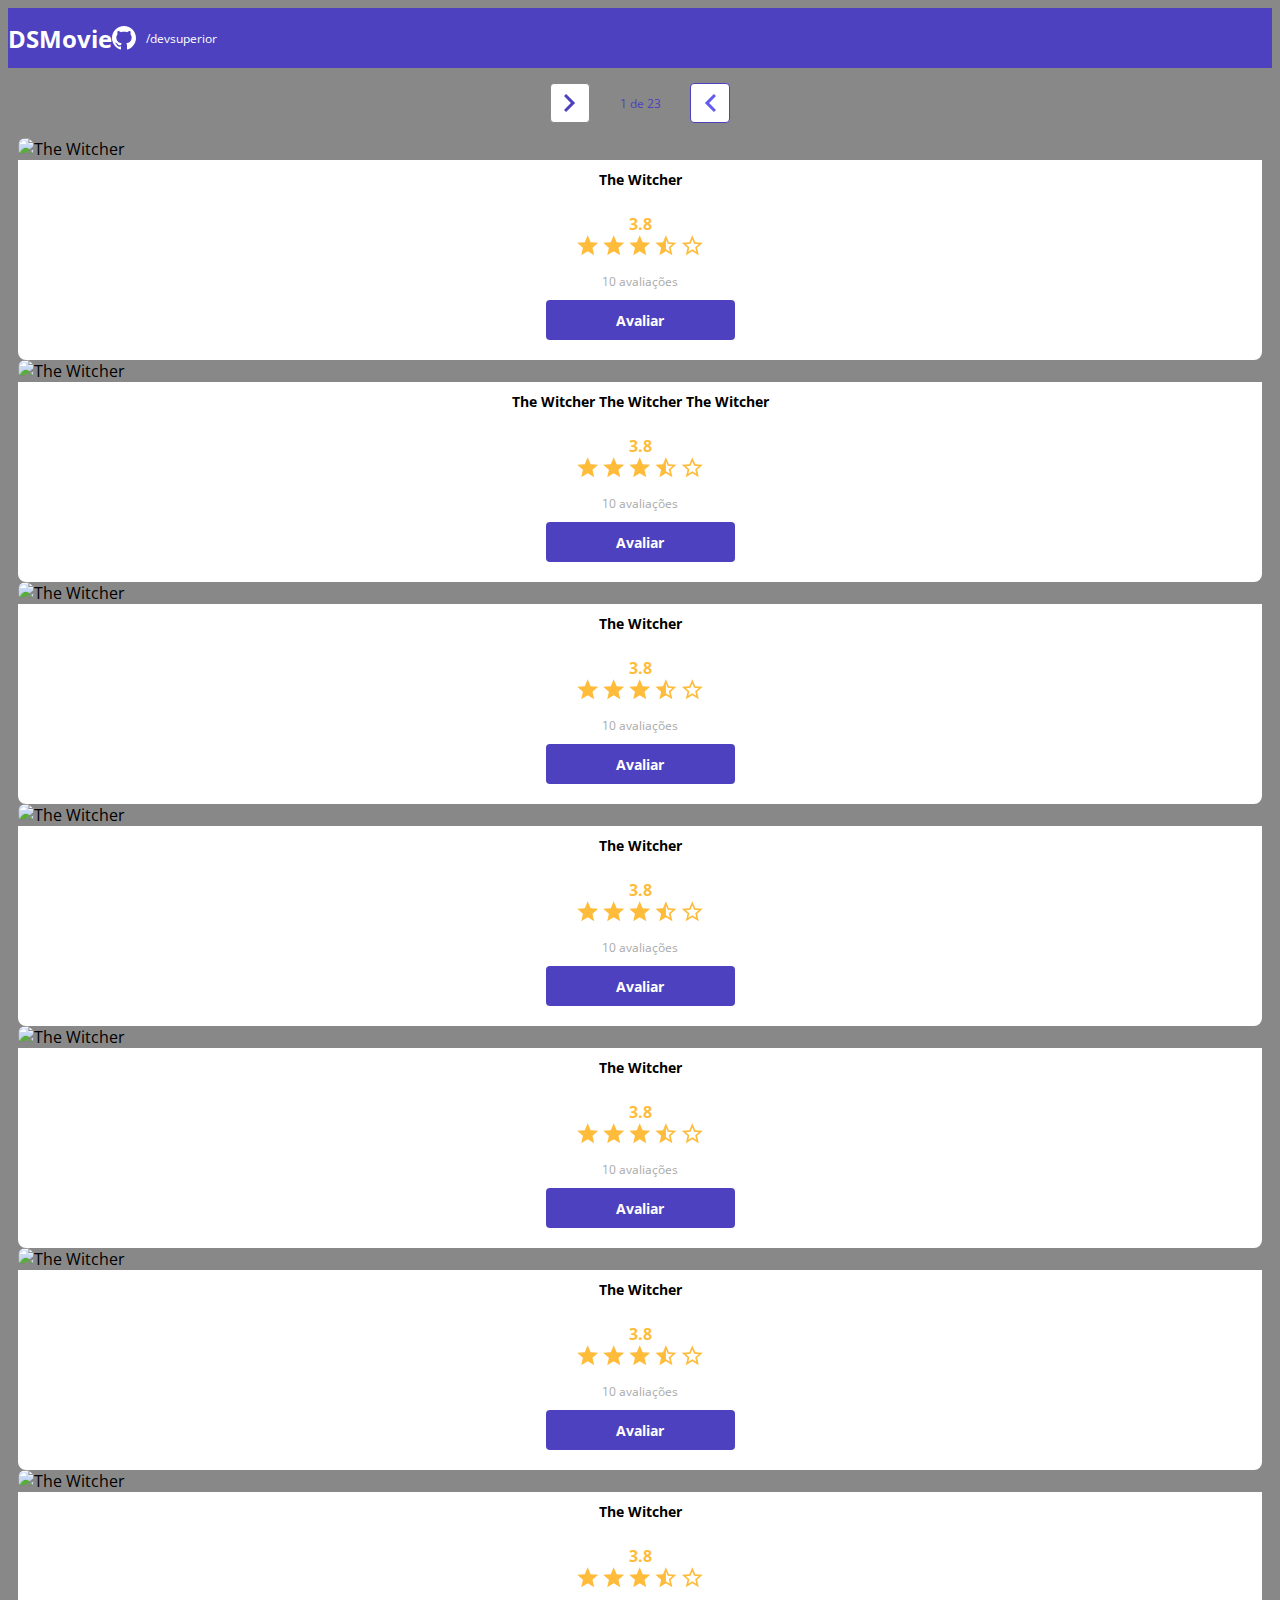
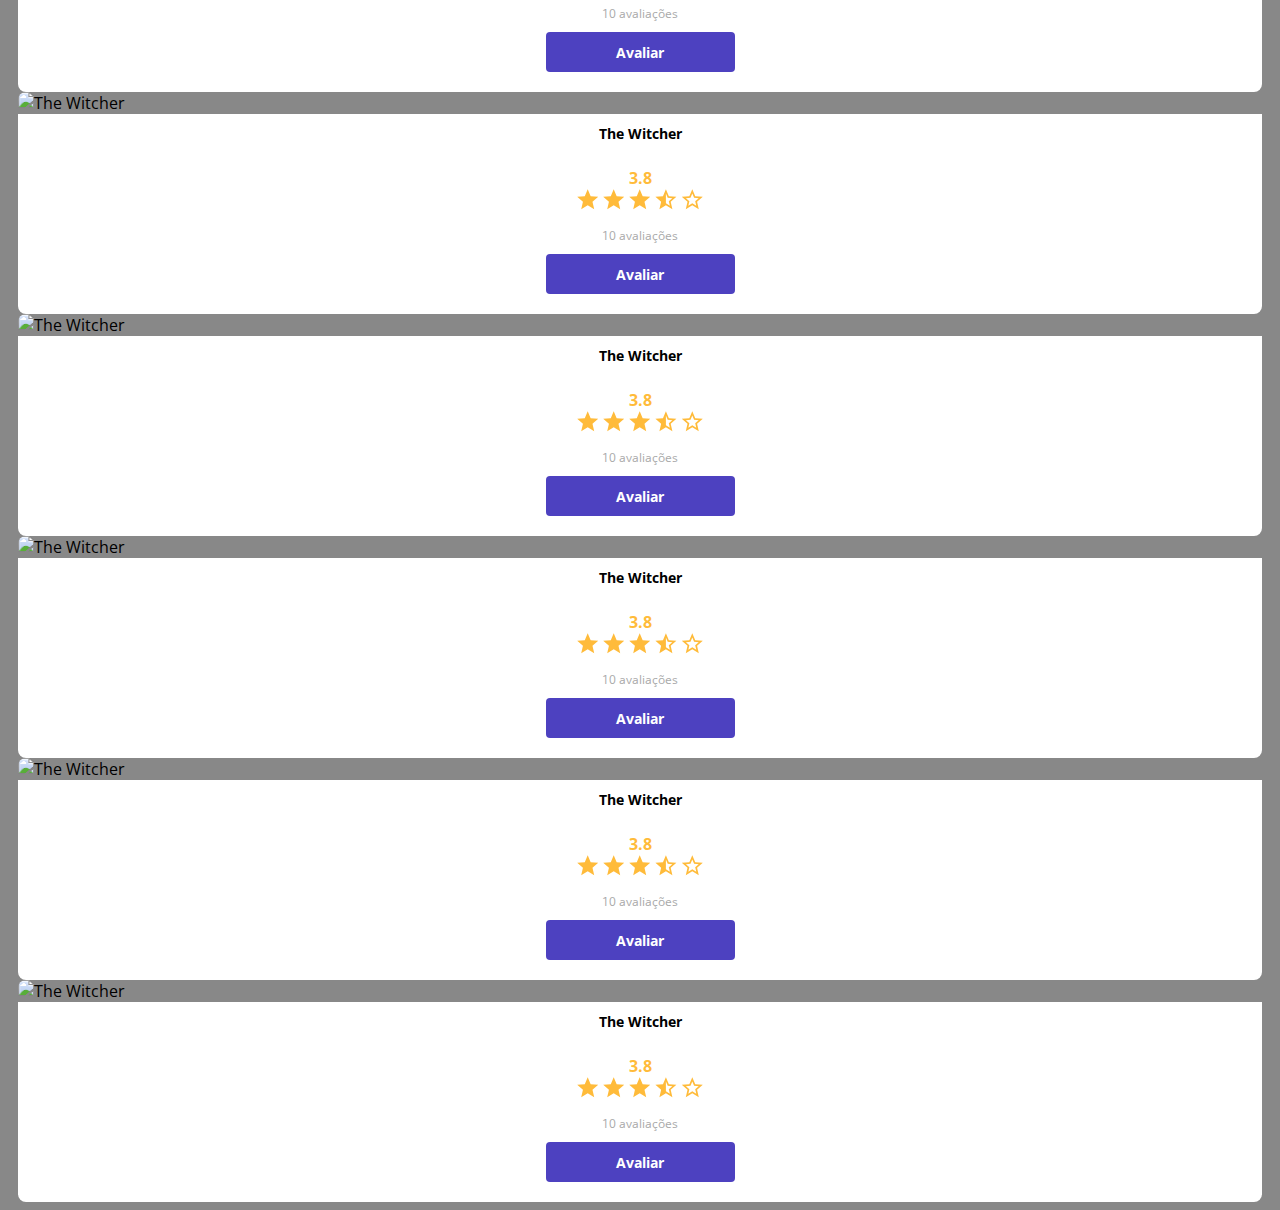
==== commit 72ab15e0: "Componentes de paginação" ====
--- a/index.html
+++ b/index.html
@@ -27,10 +27,22 @@
             </div>
         </nav>
     </header>
-
     <main>
         <section id="dsmovie-card-list" class="container">
 
+
+            <div class="dsmovie-pagination-container">
+                <div class="dsmovie-pagination-box">
+                    <button disabled>
+                        <img src="img/arrow.svg" alt="voltar">
+                    </button>
+                    <p>1 de 23</p>
+                    <button>
+                        <img class="dsmovie-flip-horizontal" src="img/arrow.svg" alt="próxima">
+                    </button>
+                </div>
+            </div>
+
             <div class="row">
 
                 <div class="col-sm-6 col-lg-4 col-xl-3 mb-3">
@@ -53,246 +65,229 @@
                         </div>
                     </div>
                 </div>
-
-                <div class="col-sm-6 col-lg-4 col-xl-3 mb-3">
-                    <div class="dsmovie-card">
-                        <img src="https://www.themoviedb.org/t/p/w533_and_h300_bestv2/jBJWaqoSCiARWtfV0GlqHrcdidd.jpg" alt="The Witcher">
-                        <div class="dsmovie-card-description">
-                            <h3>The Witcher The Witcher</h3>
-                            <div class="dsmovie-card-description-bottom">
-                                <h4>3.8</h4>
-                                <div>
-                                    <img src="img/star-full.svg" alt="star">
-                                    <img src="img/star-full.svg" alt="Star">
-                                    <img src="img/star-full.svg" alt="Star">
-                                    <img src="img/star-half.svg" alt="Star">
-                                    <img src="img/star-empty.svg" alt="Star">
-                                </div>
-                                <p>10 avaliações</p>
-                                <a class="dsmovie-btn" href="form.html">Avaliar</a>
-                            </div>
-                        </div>
-                    </div>
-                </div>
-
-                <div class="col-sm-6 col-lg-4 col-xl-3 mb-3">
-                    <div class="dsmovie-card">
-                        <img src="https://www.themoviedb.org/t/p/w533_and_h300_bestv2/jBJWaqoSCiARWtfV0GlqHrcdidd.jpg" alt="The Witcher">
-                        <div class="dsmovie-card-description">
-                            <h3>The Witcher</h3>
-                            <div class="dsmovie-card-description-bottom">
-                                <h4>3.8</h4>
-                                <div>
-                                    <img src="img/star-full.svg" alt="star">
-                                    <img src="img/star-full.svg" alt="Star">
-                                    <img src="img/star-full.svg" alt="Star">
-                                    <img src="img/star-half.svg" alt="Star">
-                                    <img src="img/star-empty.svg" alt="Star">
-                                </div>
-                                <p>10 avaliações</p>
-                                <a class="dsmovie-btn" href="form.html">Avaliar</a>
-                            </div>
-                        </div>
-                    </div>
-                </div>
-
-                <div class="col-sm-6 col-lg-4 col-xl-3 mb-3">
-                    <div class="dsmovie-card">
-                        <img src="https://www.themoviedb.org/t/p/w533_and_h300_bestv2/jBJWaqoSCiARWtfV0GlqHrcdidd.jpg" alt="The Witcher">
-                        <div class="dsmovie-card-description">
-                            <h3>The Witcher</h3>
-                            <div class="dsmovie-card-description-bottom">
-                                <h4>3.8</h4>
-                                <div>
-                                    <img src="img/star-full.svg" alt="star">
-                                    <img src="img/star-full.svg" alt="Star">
-                                    <img src="img/star-full.svg" alt="Star">
-                                    <img src="img/star-half.svg" alt="Star">
-                                    <img src="img/star-empty.svg" alt="Star">
-                                </div>
-                                <p>10 avaliações</p>
-                                <a class="dsmovie-btn" href="form.html">Avaliar</a>
-                            </div>
-                        </div>
-                    </div>
-                </div>
-
-                <div class="col-sm-6 col-lg-4 col-xl-3 mb-3">
-                    <div class="dsmovie-card">
-                        <img src="https://www.themoviedb.org/t/p/w533_and_h300_bestv2/jBJWaqoSCiARWtfV0GlqHrcdidd.jpg" alt="The Witcher">
-                        <div class="dsmovie-card-description">
-                            <h3>The Witcher</h3>
-                            <div class="dsmovie-card-description-bottom">
-                                <h4>3.8</h4>
-                                <div>
-                                    <img src="img/star-full.svg" alt="star">
-                                    <img src="img/star-full.svg" alt="Star">
-                                    <img src="img/star-full.svg" alt="Star">
-                                    <img src="img/star-half.svg" alt="Star">
-                                    <img src="img/star-empty.svg" alt="Star">
-                                </div>
-                                <p>10 avaliações</p>
-                                <a class="dsmovie-btn" href="form.html">Avaliar</a>
-                            </div>
-                        </div>
-                    </div>
-                </div>
-
-                <div class="col-sm-6 col-lg-4 col-xl-3 mb-3">
-                    <div class="dsmovie-card">
-                        <img src="https://www.themoviedb.org/t/p/w533_and_h300_bestv2/jBJWaqoSCiARWtfV0GlqHrcdidd.jpg" alt="The Witcher">
-                        <div class="dsmovie-card-description">
-                            <h3>The Witcher</h3>
-                            <div class="dsmovie-card-description-bottom">
-                                <h4>3.8</h4>
-                                <div>
-                                    <img src="img/star-full.svg" alt="star">
-                                    <img src="img/star-full.svg" alt="Star">
-                                    <img src="img/star-full.svg" alt="Star">
-                                    <img src="img/star-half.svg" alt="Star">
-                                    <img src="img/star-empty.svg" alt="Star">
-                                </div>
-                                <p>10 avaliações</p>
-                                <a class="dsmovie-btn" href="form.html">Avaliar</a>
-                            </div>
-                        </div>
-                    </div>
-                </div>
-
-                <div class="col-sm-6 col-lg-4 col-xl-3 mb-3">
-                    <div class="dsmovie-card">
-                        <img src="https://www.themoviedb.org/t/p/w533_and_h300_bestv2/jBJWaqoSCiARWtfV0GlqHrcdidd.jpg" alt="The Witcher">
-                        <div class="dsmovie-card-description">
-                            <h3>The Witcher</h3>
-                            <div class="dsmovie-card-description-bottom">
-                                <h4>3.8</h4>
-                                <div>
-                                    <img src="img/star-full.svg" alt="star">
-                                    <img src="img/star-full.svg" alt="Star">
-                                    <img src="img/star-full.svg" alt="Star">
-                                    <img src="img/star-half.svg" alt="Star">
-                                    <img src="img/star-empty.svg" alt="Star">
-                                </div>
-                                <p>10 avaliações</p>
-                                <a class="dsmovie-btn" href="form.html">Avaliar</a>
-                            </div>
-                        </div>
-                    </div>
-                </div>
-
-                <div class="col-sm-6 col-lg-4 col-xl-3 mb-3">
-                    <div class="dsmovie-card">
-                        <img src="https://www.themoviedb.org/t/p/w533_and_h300_bestv2/jBJWaqoSCiARWtfV0GlqHrcdidd.jpg" alt="The Witcher">
-                        <div class="dsmovie-card-description">
-                            <h3>The Witcher</h3>
-                            <div class="dsmovie-card-description-bottom">
-                                <h4>3.8</h4>
-                                <div>
-                                    <img src="img/star-full.svg" alt="star">
-                                    <img src="img/star-full.svg" alt="Star">
-                                    <img src="img/star-full.svg" alt="Star">
-                                    <img src="img/star-half.svg" alt="Star">
-                                    <img src="img/star-empty.svg" alt="Star">
-                                </div>
-                                <p>10 avaliações</p>
-                                <a class="dsmovie-btn" href="form.html">Avaliar</a>
-                            </div>
-                        </div>
-                    </div>
-                </div>
-
-                <div class="col-sm-6 col-lg-4 col-xl-3 mb-3">
-                    <div class="dsmovie-card">
-                        <img src="https://www.themoviedb.org/t/p/w533_and_h300_bestv2/jBJWaqoSCiARWtfV0GlqHrcdidd.jpg" alt="The Witcher">
-                        <div class="dsmovie-card-description">
-                            <h3>The Witcher</h3>
-                            <div class="dsmovie-card-description-bottom">
-                                <h4>3.8</h4>
-                                <div>
-                                    <img src="img/star-full.svg" alt="star">
-                                    <img src="img/star-full.svg" alt="Star">
-                                    <img src="img/star-full.svg" alt="Star">
-                                    <img src="img/star-half.svg" alt="Star">
-                                    <img src="img/star-empty.svg" alt="Star">
-                                </div>
-                                <p>10 avaliações</p>
-                                <a class="dsmovie-btn" href="form.html">Avaliar</a>
-                            </div>
-                        </div>
-                    </div>
-                </div>
-
-                <div class="col-sm-6 col-lg-4 col-xl-3 mb-3">
-                    <div class="dsmovie-card">
-                        <img src="https://www.themoviedb.org/t/p/w533_and_h300_bestv2/jBJWaqoSCiARWtfV0GlqHrcdidd.jpg" alt="The Witcher">
-                        <div class="dsmovie-card-description">
-                            <h3>The Witcher</h3>
-                            <div class="dsmovie-card-description-bottom">
-                                <h4>3.8</h4>
-                                <div>
-                                    <img src="img/star-full.svg" alt="star">
-                                    <img src="img/star-full.svg" alt="Star">
-                                    <img src="img/star-full.svg" alt="Star">
-                                    <img src="img/star-half.svg" alt="Star">
-                                    <img src="img/star-empty.svg" alt="Star">
-                                </div>
-                                <p>10 avaliações</p>
-                                <a class="dsmovie-btn" href="form.html">Avaliar</a>
-                            </div>
-                        </div>
-                    </div>
-                </div>
-
-                <div class="col-sm-6 col-lg-4 col-xl-3 mb-3">
-                    <div class="dsmovie-card">
-                        <img src="https://www.themoviedb.org/t/p/w533_and_h300_bestv2/jBJWaqoSCiARWtfV0GlqHrcdidd.jpg" alt="The Witcher">
-                        <div class="dsmovie-card-description">
-                            <h3>The Witcher</h3>
-                            <div class="dsmovie-card-description-bottom">
-                                <h4>3.8</h4>
-                                <div>
-                                    <img src="img/star-full.svg" alt="star">
-                                    <img src="img/star-full.svg" alt="Star">
-                                    <img src="img/star-full.svg" alt="Star">
-                                    <img src="img/star-half.svg" alt="Star">
-                                    <img src="img/star-empty.svg" alt="Star">
-                                </div>
-                                <p>10 avaliações</p>
-                                <a class="dsmovie-btn" href="form.html">Avaliar</a>
-                            </div>
-                        </div>
-                    </div>
-                </div>
-
-                <div class="col-sm-6 col-lg-4 col-xl-3 mb-3">
-                    <div class="dsmovie-card">
-                        <img src="https://www.themoviedb.org/t/p/w533_and_h300_bestv2/jBJWaqoSCiARWtfV0GlqHrcdidd.jpg" alt="The Witcher">
-                        <div class="dsmovie-card-description">
-                            <h3>The Witcher</h3>
-                            <div class="dsmovie-card-description-bottom">
-                                <h4>3.8</h4>
-                                <div>
-                                    <img src="img/star-full.svg" alt="star">
-                                    <img src="img/star-full.svg" alt="Star">
-                                    <img src="img/star-full.svg" alt="Star">
-                                    <img src="img/star-half.svg" alt="Star">
-                                    <img src="img/star-empty.svg" alt="Star">
-                                </div>
-                                <p>10 avaliações</p>
-                                <a class="dsmovie-btn" href="form.html">Avaliar</a>
-                            </div>
-                        </div>
-                    </div>
-                </div>
-
-
-                
+                <div class="col-sm-6 col-lg-4 col-xl-3 mb-3">
+                    <div class="dsmovie-card">
+                        <img src="https://www.themoviedb.org/t/p/w533_and_h300_bestv2/jBJWaqoSCiARWtfV0GlqHrcdidd.jpg" alt="The Witcher">
+                        <div class="dsmovie-card-description">
+                            <h3>The Witcher The Witcher The Witcher</h3>
+                            <div class="dsmovie-card-description-bottom">
+                                <h4>3.8</h4>
+                                <div>
+                                    <img src="img/star-full.svg" alt="star">
+                                    <img src="img/star-full.svg" alt="Star">
+                                    <img src="img/star-full.svg" alt="Star">
+                                    <img src="img/star-half.svg" alt="Star">
+                                    <img src="img/star-empty.svg" alt="Star">
+                                </div>
+                                <p>10 avaliações</p>
+                                <a class="dsmovie-btn" href="form.html">Avaliar</a>
+                            </div>
+                        </div>
+                    </div>
+                </div>
+                <div class="col-sm-6 col-lg-4 col-xl-3 mb-3">
+                    <div class="dsmovie-card">
+                        <img src="https://www.themoviedb.org/t/p/w533_and_h300_bestv2/jBJWaqoSCiARWtfV0GlqHrcdidd.jpg" alt="The Witcher">
+                        <div class="dsmovie-card-description">
+                            <h3>The Witcher</h3>
+                            <div class="dsmovie-card-description-bottom">
+                                <h4>3.8</h4>
+                                <div>
+                                    <img src="img/star-full.svg" alt="star">
+                                    <img src="img/star-full.svg" alt="Star">
+                                    <img src="img/star-full.svg" alt="Star">
+                                    <img src="img/star-half.svg" alt="Star">
+                                    <img src="img/star-empty.svg" alt="Star">
+                                </div>
+                                <p>10 avaliações</p>
+                                <a class="dsmovie-btn" href="form.html">Avaliar</a>
+                            </div>
+                        </div>
+                    </div>
+                </div>
+                <div class="col-sm-6 col-lg-4 col-xl-3 mb-3">
+                    <div class="dsmovie-card">
+                        <img src="https://www.themoviedb.org/t/p/w533_and_h300_bestv2/jBJWaqoSCiARWtfV0GlqHrcdidd.jpg" alt="The Witcher">
+                        <div class="dsmovie-card-description">
+                            <h3>The Witcher</h3>
+                            <div class="dsmovie-card-description-bottom">
+                                <h4>3.8</h4>
+                                <div>
+                                    <img src="img/star-full.svg" alt="star">
+                                    <img src="img/star-full.svg" alt="Star">
+                                    <img src="img/star-full.svg" alt="Star">
+                                    <img src="img/star-half.svg" alt="Star">
+                                    <img src="img/star-empty.svg" alt="Star">
+                                </div>
+                                <p>10 avaliações</p>
+                                <a class="dsmovie-btn" href="form.html">Avaliar</a>
+                            </div>
+                        </div>
+                    </div>
+                </div>
+                <div class="col-sm-6 col-lg-4 col-xl-3 mb-3">
+                    <div class="dsmovie-card">
+                        <img src="https://www.themoviedb.org/t/p/w533_and_h300_bestv2/jBJWaqoSCiARWtfV0GlqHrcdidd.jpg" alt="The Witcher">
+                        <div class="dsmovie-card-description">
+                            <h3>The Witcher</h3>
+                            <div class="dsmovie-card-description-bottom">
+                                <h4>3.8</h4>
+                                <div>
+                                    <img src="img/star-full.svg" alt="star">
+                                    <img src="img/star-full.svg" alt="Star">
+                                    <img src="img/star-full.svg" alt="Star">
+                                    <img src="img/star-half.svg" alt="Star">
+                                    <img src="img/star-empty.svg" alt="Star">
+                                </div>
+                                <p>10 avaliações</p>
+                                <a class="dsmovie-btn" href="form.html">Avaliar</a>
+                            </div>
+                        </div>
+                    </div>
+                </div>
+                <div class="col-sm-6 col-lg-4 col-xl-3 mb-3">
+                    <div class="dsmovie-card">
+                        <img src="https://www.themoviedb.org/t/p/w533_and_h300_bestv2/jBJWaqoSCiARWtfV0GlqHrcdidd.jpg" alt="The Witcher">
+                        <div class="dsmovie-card-description">
+                            <h3>The Witcher</h3>
+                            <div class="dsmovie-card-description-bottom">
+                                <h4>3.8</h4>
+                                <div>
+                                    <img src="img/star-full.svg" alt="star">
+                                    <img src="img/star-full.svg" alt="Star">
+                                    <img src="img/star-full.svg" alt="Star">
+                                    <img src="img/star-half.svg" alt="Star">
+                                    <img src="img/star-empty.svg" alt="Star">
+                                </div>
+                                <p>10 avaliações</p>
+                                <a class="dsmovie-btn" href="form.html">Avaliar</a>
+                            </div>
+                        </div>
+                    </div>
+                </div>
+                <div class="col-sm-6 col-lg-4 col-xl-3 mb-3">
+                    <div class="dsmovie-card">
+                        <img src="https://www.themoviedb.org/t/p/w533_and_h300_bestv2/jBJWaqoSCiARWtfV0GlqHrcdidd.jpg" alt="The Witcher">
+                        <div class="dsmovie-card-description">
+                            <h3>The Witcher</h3>
+                            <div class="dsmovie-card-description-bottom">
+                                <h4>3.8</h4>
+                                <div>
+                                    <img src="img/star-full.svg" alt="star">
+                                    <img src="img/star-full.svg" alt="Star">
+                                    <img src="img/star-full.svg" alt="Star">
+                                    <img src="img/star-half.svg" alt="Star">
+                                    <img src="img/star-empty.svg" alt="Star">
+                                </div>
+                                <p>10 avaliações</p>
+                                <a class="dsmovie-btn" href="form.html">Avaliar</a>
+                            </div>
+                        </div>
+                    </div>
+                </div>
+                <div class="col-sm-6 col-lg-4 col-xl-3 mb-3">
+                    <div class="dsmovie-card">
+                        <img src="https://www.themoviedb.org/t/p/w533_and_h300_bestv2/jBJWaqoSCiARWtfV0GlqHrcdidd.jpg" alt="The Witcher">
+                        <div class="dsmovie-card-description">
+                            <h3>The Witcher</h3>
+                            <div class="dsmovie-card-description-bottom">
+                                <h4>3.8</h4>
+                                <div>
+                                    <img src="img/star-full.svg" alt="star">
+                                    <img src="img/star-full.svg" alt="Star">
+                                    <img src="img/star-full.svg" alt="Star">
+                                    <img src="img/star-half.svg" alt="Star">
+                                    <img src="img/star-empty.svg" alt="Star">
+                                </div>
+                                <p>10 avaliações</p>
+                                <a class="dsmovie-btn" href="form.html">Avaliar</a>
+                            </div>
+                        </div>
+                    </div>
+                </div>
+                <div class="col-sm-6 col-lg-4 col-xl-3 mb-3">
+                    <div class="dsmovie-card">
+                        <img src="https://www.themoviedb.org/t/p/w533_and_h300_bestv2/jBJWaqoSCiARWtfV0GlqHrcdidd.jpg" alt="The Witcher">
+                        <div class="dsmovie-card-description">
+                            <h3>The Witcher</h3>
+                            <div class="dsmovie-card-description-bottom">
+                                <h4>3.8</h4>
+                                <div>
+                                    <img src="img/star-full.svg" alt="star">
+                                    <img src="img/star-full.svg" alt="Star">
+                                    <img src="img/star-full.svg" alt="Star">
+                                    <img src="img/star-half.svg" alt="Star">
+                                    <img src="img/star-empty.svg" alt="Star">
+                                </div>
+                                <p>10 avaliações</p>
+                                <a class="dsmovie-btn" href="form.html">Avaliar</a>
+                            </div>
+                        </div>
+                    </div>
+                </div>
+                <div class="col-sm-6 col-lg-4 col-xl-3 mb-3">
+                    <div class="dsmovie-card">
+                        <img src="https://www.themoviedb.org/t/p/w533_and_h300_bestv2/jBJWaqoSCiARWtfV0GlqHrcdidd.jpg" alt="The Witcher">
+                        <div class="dsmovie-card-description">
+                            <h3>The Witcher</h3>
+                            <div class="dsmovie-card-description-bottom">
+                                <h4>3.8</h4>
+                                <div>
+                                    <img src="img/star-full.svg" alt="star">
+                                    <img src="img/star-full.svg" alt="Star">
+                                    <img src="img/star-full.svg" alt="Star">
+                                    <img src="img/star-half.svg" alt="Star">
+                                    <img src="img/star-empty.svg" alt="Star">
+                                </div>
+                                <p>10 avaliações</p>
+                                <a class="dsmovie-btn" href="form.html">Avaliar</a>
+                            </div>
+                        </div>
+                    </div>
+                </div>
+                <div class="col-sm-6 col-lg-4 col-xl-3 mb-3">
+                    <div class="dsmovie-card">
+                        <img src="https://www.themoviedb.org/t/p/w533_and_h300_bestv2/jBJWaqoSCiARWtfV0GlqHrcdidd.jpg" alt="The Witcher">
+                        <div class="dsmovie-card-description">
+                            <h3>The Witcher</h3>
+                            <div class="dsmovie-card-description-bottom">
+                                <h4>3.8</h4>
+                                <div>
+                                    <img src="img/star-full.svg" alt="star">
+                                    <img src="img/star-full.svg" alt="Star">
+                                    <img src="img/star-full.svg" alt="Star">
+                                    <img src="img/star-half.svg" alt="Star">
+                                    <img src="img/star-empty.svg" alt="Star">
+                                </div>
+                                <p>10 avaliações</p>
+                                <a class="dsmovie-btn" href="form.html">Avaliar</a>
+                            </div>
+                        </div>
+                    </div>
+                </div>
+                <div class="col-sm-6 col-lg-4 col-xl-3 mb-3">
+                    <div class="dsmovie-card">
+                        <img src="https://www.themoviedb.org/t/p/w533_and_h300_bestv2/jBJWaqoSCiARWtfV0GlqHrcdidd.jpg" alt="The Witcher">
+                        <div class="dsmovie-card-description">
+                            <h3>The Witcher</h3>
+                            <div class="dsmovie-card-description-bottom">
+                                <h4>3.8</h4>
+                                <div>
+                                    <img src="img/star-full.svg" alt="star">
+                                    <img src="img/star-full.svg" alt="Star">
+                                    <img src="img/star-full.svg" alt="Star">
+                                    <img src="img/star-half.svg" alt="Star">
+                                    <img src="img/star-empty.svg" alt="Star">
+                                </div>
+                                <p>10 avaliações</p>
+                                <a class="dsmovie-btn" href="form.html">Avaliar</a>
+                            </div>
+                        </div>
+                    </div>
+                </div>
             </div>
-
         </section>
-
     </main>
-
 </body>
 
 </html>--- a/css/styles.css
+++ b/css/styles.css
@@ -61,7 +61,7 @@
 }
 
 #dsmovie-card-list {
-    padding: 40px 10px;
+    padding: 0 10px;
 }
 
 .dsmovie-card {
@@ -170,10 +170,60 @@
     justify-content: space-between;
 }
 
-
-
-
-
-
-
-
+.dsmovie-pagination-container {
+    padding: 15px 0;
+    display: flex;
+    justify-content: center;
+}
+
+.dsmovie-pagination-box {
+    width: 180px;
+    display: flex;
+    justify-content: space-between;
+    align-items: center;
+}
+
+.dsmovie-pagination-box p {
+    margin: 0;
+    font-size: 12px;
+    color: var(--color-primary);
+    font-weight: 400;
+}
+
+.dsmovie-pagination-box button {
+    width: 40px;
+    height: 40px;
+    border: 1px solid var(--color-primary);
+    border-radius: 4px;
+    background-color: var(--white);
+    display: flex;
+    justify-content: center;
+    align-items: center;
+}
+
+.dsmovie-pagination-box button img {
+    filter: brightness(0) saturate(100%) invert(36%) sepia(26%) saturate(2789%) hue-rotate(217deg)
+    
+}
+
+.dsmovie-pagination-box button:disabled {
+    border: 1px solid var(--bg-gray);
+}
+
+.dsmovie-pagination-box button:disabled img {
+    filter: unset;
+}
+
+.dsmovie-flip-horizontal {
+    transform: rotate(180deg);
+}
+
+
+
+
+
+
+
+
+
+
